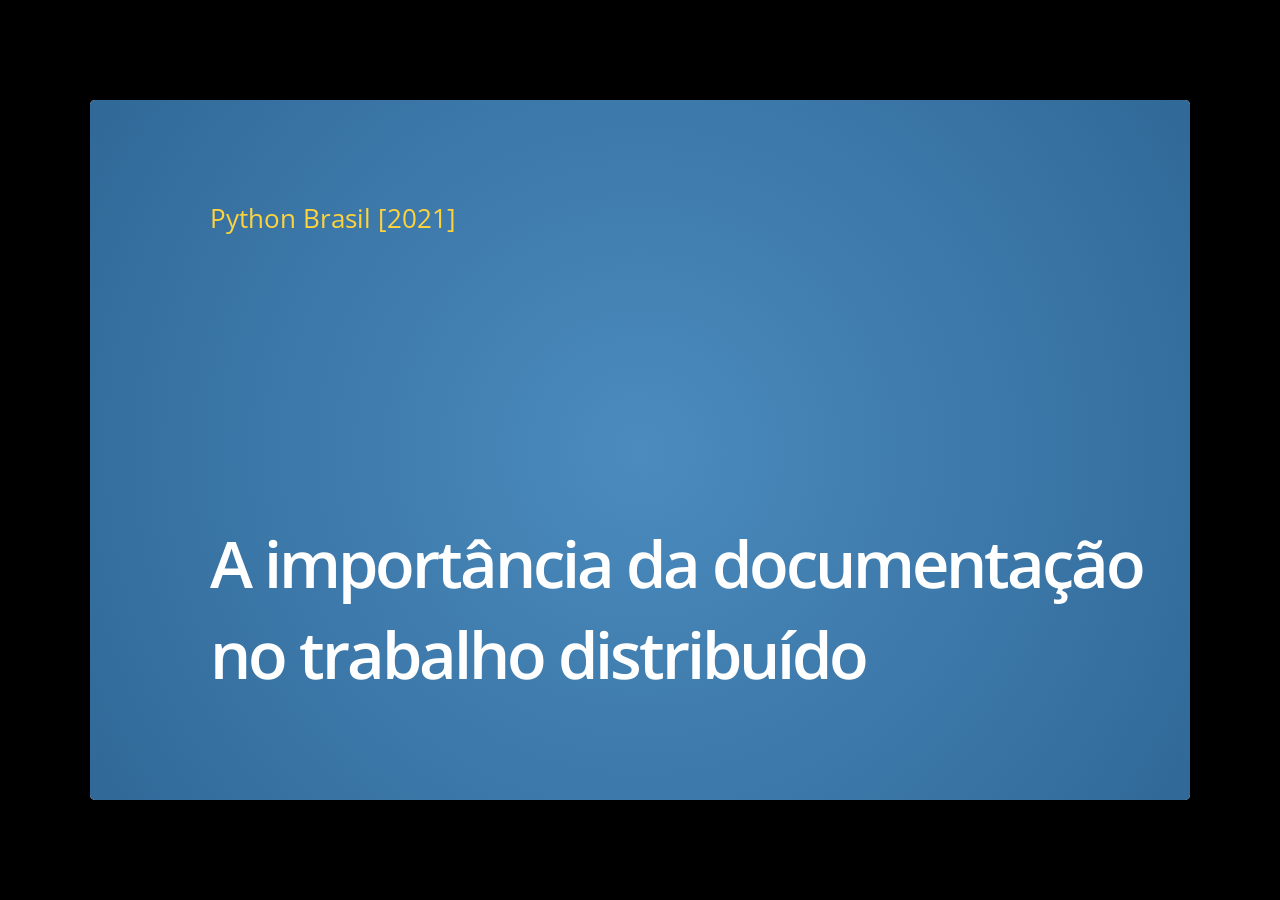
==== about-me/index.html @ 02fb710c "deploy: 7552812248d3f9178c63c4f1e8c535d33ee40330" ====
<!--
Google IO 2012/2013 HTML5 Slide Template

Authors: Eric Bidelman <ebidel@gmail.com>
         Luke Mahé <lukem@google.com>

URL: https://code.google.com/p/io-2012-slides
--><!DOCTYPE html>


<html>
<head>
  <title>A importância da documentação no trabalho distribuído &mdash; A importancia da documentacao no trabalho distribuido 2021.10.04 documentation</title>
  <meta charset="utf-8">
  
  <meta http-equiv="X-UA-Compatible" content="chrome=1">
  <!--<meta name="viewport" content="width=device-width, initial-scale=1.0, minimum-scale=1.0">-->
  <!--<meta name="viewport" content="width=device-width, initial-scale=1.0">-->
  <!--This one seems to work all the time, but really small on ipad-->
  <!--<meta name="viewport" content="initial-scale=0.4">-->
  <meta name="apple-mobile-web-app-capable" content="yes">

  <meta name="hieroglyph-title" data-config-title>
  <meta name="hieroglyph-subtitle" data-config-subtitle>
  <meta name="hieroglyph-presenter" data-config-presenter>

  
  <link rel="stylesheet" media="all"
        href="_static/theme/css/default.css">
  <link rel="stylesheet" media="all"
        href="_static/theme/css/hieroglyph.css">
  <link rel="stylesheet" media="only screen and (max-device-width: 480px)"
        href="_static/theme/css/phone.css">

  <link rel="stylesheet" href="_static/pygments.css" type="text/css" />
  
  <link rel="stylesheet" href="_static/vbmendes.css"
        type="text/css" />
  
  <base target="_blank"> <!-- This amazingness opens all links in a new tab. -->
  
    <script type="text/javascript">
      var DOCUMENTATION_OPTIONS = {
        URL_ROOT:    './',
        VERSION:     '2021.10.04',
        COLLAPSE_INDEX: false,
        FILE_SUFFIX: '.html',
        HAS_SOURCE:  true
      };
    </script>

    <script data-main="_static/js/slides"
            src="_static/js/require-1.0.8.min.js"></script>
    <script type="text/javascript" src="_static/jquery.js"></script>
    <script type="text/javascript" src="_static/underscore.js"></script>
    <script type="text/javascript" src="_static/doctools.js"></script>
    <script type="text/javascript" src="_static/language_data.js"></script>
    
    <link rel="index" title="Index" href="genindex.html" />
    <link rel="search" title="Search" href="search.html" />
    <link rel="top" title="A importancia da documentacao no trabalho distribuido 2021.10.04 documentation" href="#" /> 
</head>
<body style="opacity: 0">

<slides class="layout-widescreen">

  

  
    <slide class="title-slide segue nobackground level-1" id="a-importancia-da-documentacao-no-trabalho-distribuido">
    <hgroup>
      <h1>A importância da documentação no trabalho distribuído</h1>
    </hgroup>
    <article class="">
      <p>Python Brasil [2021]</p>




    </article>
  </slide>  <slide class="level-2" id="agenda">
    <hgroup>
      <h2>Agenda</h2>
    </hgroup>
    <article class="">
      <ul class="simple">
<li>Quem sou eu 5min</li>
<li>Processo de proposta de solução 5min</li>
<li>Análise prévia 5min</li>
<li>Documentação 5min</li>
<li>Importância em equipes distribuídas 5min</li>
<li>Exemplos 5min</li>
<li>Sphinx 5min</li>
<li>Tradeo-offs 5min</li>
<li>Perguntas 5min</li>
</ul>




    </article>
  </slide>  <slide class="text-and-picture level-2" id="quem-sou-eu">
    <hgroup>
      <h2>Quem sou eu?</h2>
    </hgroup>
    <article class="">
      <ul>
<li><p class="first"><span class="emphasize">Vinicius Mendes</span></p>
<blockquote>
<div><ul>
<li><p class="first"><span class="emphasize">13 anos</span> na área de TI</p>
</li>
<li><p class="first">Back-end Python Developer &#64; <span class="emphasize">Loadsmart</span> desde abr/21</p>
</li>
<li><p class="first">Antes:</p>
<blockquote>
<div><ul class="simple">
<li>Solucione Sistemas</li>
<li>Globo.com</li>
<li>Dataprev</li>
<li>Professor Substituto na UFRN</li>
</ul>
</div></blockquote>
</li>
</ul>
</div></blockquote>
</li>
</ul>
<a class="reference internal image-reference" href="_images/profile-picture.jpg"><img alt="Minha foto com minha estação de trabalho ao fundo" src="_images/profile-picture.jpg" style="width: 400px;" /></a>




    </article>
  </slide>  <slide class="level-2" id="eu-na-comunidade-python">
    <hgroup>
      <h2>Eu na comunidade Python</h2>
    </hgroup>
    <article class="">
      <ul class="simple">
<li>Na lista <code class="code docutils literal notranslate"><span class="pre">django-brasil</span></code> desde 2008 e administrador desde 2011</li>
<li>Python Brasil [5] em Caxias do Sul (2009)</li>
<li>Python Brasil [8] no Rio de Janeiro (2012)</li>
<li>Python Brasil [10] em Porto de Galinhas (2014)</li>
<li>Python Brasil 2018 em Natal</li>
<li>Python Brasil 2021 em 🏠</li>
</ul>




    </article>
  </slide>  <slide class="level-2" id="id1">
    <hgroup>
      <h2>Eu na comunidade Python</h2>
    </hgroup>
    <article class="">
      <a class="reference internal image-reference" href="_images/pythonbrasil-5.jpg"><img alt="Foto oficial da Python Brasil [5] em Caxias do Sul (2009)" class="align-center" src="_images/pythonbrasil-5.jpg" style="width: 800px;" /></a>




    </article>
  </slide>  <slide class="level-2" id="id2">
    <hgroup>
      <h2>Eu na comunidade Python</h2>
    </hgroup>
    <article class="">
      <a class="reference internal image-reference" href="_images/pythonbrasil-8.jpg"><img alt="Foto oficial da Python Brasil [8] no Rio de Janeiro (2012)" class="align-center" src="_images/pythonbrasil-8.jpg" style="width: 650px;" /></a>




    </article>
  </slide>  <slide class="agile-manifesto level-2" id="manifesto-agil">
    <hgroup>
      <h2>Manifesto ágil</h2>
    </hgroup>
    <article class="">
      <p>Estamos descobrindo maneiras melhores de desenvolver
software, fazendo-o nós mesmos e ajudando outros a
fazerem o mesmo. Através deste trabalho, passamos a valorizar:</p>
<ul class="simple">
<li><span class="emphasize">Indivíduos e interações</span> mais que processos e ferramentas</li>
<li><span class="emphasize">Software em funcionamento</span> mais que documentação abrangente</li>
<li><span class="emphasize">Colaboração com o cliente</span> mais que negociação de contratos</li>
<li><span class="emphasize">Responder a mudanças</span> mais que seguir um plano</li>
</ul>
<p>Ou seja, mesmo havendo valor nos itens à direita,
valorizamos mais os itens à esquerda.</p>




    </article>
  </slide>  <slide class="agile-manifesto level-2" id="id3">
    <hgroup>
      <h2>Manifesto ágil</h2>
    </hgroup>
    <article class="">
      <p class="lighten">Estamos descobrindo maneiras melhores de desenvolver
software, fazendo-o nós mesmos e ajudando outros a
fazerem o mesmo. Através deste trabalho, passamos a valorizar:</p>
<ul class="simple">
<li><span class="lighten">Indivíduos e interações mais que processos e ferramentas</span></li>
<li><span class="emphasize">Software em funcionamento mais que documentação abrangente</span></li>
<li><span class="lighten">Colaboração com o cliente mais que negociação de contratos</span></li>
<li><span class="lighten">Responder a mudanças mais que seguir um plano</span></li>
</ul>
<p class="lighten">Ou seja, mesmo havendo valor nos itens à direita, valorizamos mais os itens à esquerda.</p>




    </article>
  </slide>


  

  <slide class="backdrop"></slide>

</slides>

<!--[if IE]>
  <script src="http://ajax.googleapis.com/ajax/libs/chrome-frame/1/CFInstall.min.js"></script>
  <script>CFInstall.check({mode: 'overlay'});</script>
<![endif]-->
</body>
</html>
---- about-me/_static/theme/css/default.css ----
@charset "UTF-8";
/* line 5, ../../../../../../../../../../../Library/Ruby/Gems/2.0.0/gems/compass-core-1.0.3/stylesheets/compass/reset/_utilities.scss */
html, body, div, span, applet, object, iframe,
h1, h2, h3, h4, h5, h6, p, blockquote, pre,
a, abbr, acronym, address, big, cite, code,
del, dfn, em, img, ins, kbd, q, s, samp,
small, strike, strong, sub, sup, tt, var,
b, u, i, center,
dl, dt, dd, ol, ul, li,
fieldset, form, label, legend,
table, caption, tbody, tfoot, thead, tr, th, td,
article, aside, canvas, details, embed,
figure, figcaption, footer, header, hgroup,
menu, nav, output, ruby, section, summary,
time, mark, audio, video {
  margin: 0;
  padding: 0;
  border: 0;
  font: inherit;
  font-size: 100%;
  vertical-align: baseline;
}

/* line 22, ../../../../../../../../../../../Library/Ruby/Gems/2.0.0/gems/compass-core-1.0.3/stylesheets/compass/reset/_utilities.scss */
html {
  line-height: 1;
}

/* line 24, ../../../../../../../../../../../Library/Ruby/Gems/2.0.0/gems/compass-core-1.0.3/stylesheets/compass/reset/_utilities.scss */
ol, ul {
  list-style: none;
}

/* line 26, ../../../../../../../../../../../Library/Ruby/Gems/2.0.0/gems/compass-core-1.0.3/stylesheets/compass/reset/_utilities.scss */
table {
  border-collapse: collapse;
  border-spacing: 0;
}

/* line 28, ../../../../../../../../../../../Library/Ruby/Gems/2.0.0/gems/compass-core-1.0.3/stylesheets/compass/reset/_utilities.scss */
caption, th, td {
  text-align: left;
  font-weight: normal;
  vertical-align: middle;
}

/* line 30, ../../../../../../../../../../../Library/Ruby/Gems/2.0.0/gems/compass-core-1.0.3/stylesheets/compass/reset/_utilities.scss */
q, blockquote {
  quotes: none;
}
/* line 103, ../../../../../../../../../../../Library/Ruby/Gems/2.0.0/gems/compass-core-1.0.3/stylesheets/compass/reset/_utilities.scss */
q:before, q:after, blockquote:before, blockquote:after {
  content: "";
  content: none;
}

/* line 32, ../../../../../../../../../../../Library/Ruby/Gems/2.0.0/gems/compass-core-1.0.3/stylesheets/compass/reset/_utilities.scss */
a img {
  border: none;
}

/* line 116, ../../../../../../../../../../../Library/Ruby/Gems/2.0.0/gems/compass-core-1.0.3/stylesheets/compass/reset/_utilities.scss */
article, aside, details, figcaption, figure, footer, header, hgroup, main, menu, nav, section, summary {
  display: block;
}

/**
 * Base SlideDeck Styles
 */
/* line 52, ../scss/_base.scss */
html {
  height: 100%;
  overflow: hidden;
}

/* line 57, ../scss/_base.scss */
body {
  margin: 0;
  padding: 0;
  opacity: 0;
  height: 100%;
  min-height: 740px;
  width: 100%;
  overflow: hidden;
  color: #fff;
  -webkit-font-smoothing: antialiased;
  -moz-font-smoothing: antialiased;
  -ms-font-smoothing: antialiased;
  -o-font-smoothing: antialiased;
  -moz-transition: opacity 800ms ease-in 100ms;
  -o-transition: opacity 800ms ease-in 100ms;
  -webkit-transition: opacity 800ms ease-in;
  -webkit-transition-delay: 100ms;
  transition: opacity 800ms ease-in 100ms;
}
/* line 73, ../scss/_base.scss */
body.loaded {
  opacity: 1 !important;
}

/* line 78, ../scss/_base.scss */
input, button {
  vertical-align: middle;
}

/* line 82, ../scss/_base.scss */
slides > slide[hidden] {
  display: none !important;
}

/* line 86, ../scss/_base.scss */
slides {
  width: 100%;
  height: 100%;
  position: absolute;
  left: 0;
  top: 0;
  -moz-transform: translate3d(0, 0, 0);
  -ms-transform: translate3d(0, 0, 0);
  -webkit-transform: translate3d(0, 0, 0);
  transform: translate3d(0, 0, 0);
  -moz-perspective: 1000;
  -webkit-perspective: 1000;
  perspective: 1000;
  -moz-transform-style: preserve-3d;
  -webkit-transform-style: preserve-3d;
  transform-style: preserve-3d;
  -moz-transition: opacity 800ms ease-in 100ms;
  -o-transition: opacity 800ms ease-in 100ms;
  -webkit-transition: opacity 800ms ease-in;
  -webkit-transition-delay: 100ms;
  transition: opacity 800ms ease-in 100ms;
}

/* line 98, ../scss/_base.scss */
slides > slide {
  display: block;
  position: absolute;
  overflow: hidden;
  left: 50%;
  top: 50%;
  -moz-box-sizing: border-box;
  -webkit-box-sizing: border-box;
  box-sizing: border-box;
}

/* Slide styles */
/*article.fill iframe {
  position: absolute;
  left: 0;
  top: 0;
  width: 100%;
  height: 100%;

  border: 0;
  margin: 0;

  @include border-radius(10px);

  z-index: -1;
}

slide.fill {
  background-repeat: no-repeat;
  @include background-size(cover);
}

slide.fill img {
  position: absolute;
  left: 0;
  top: 0;
  min-width: 100%;
  min-height: 100%;

  z-index: -1;
}
*/
/**
 * Theme Styles
 */
/* line 22, ../scss/default.scss */
::selection {
  color: white;
  background-color: #ffd14d;
  text-shadow: none;
}

/* line 28, ../scss/default.scss */
::-webkit-scrollbar {
  height: 16px;
  overflow: visible;
  width: 16px;
}

/* line 33, ../scss/default.scss */
::-webkit-scrollbar-thumb {
  background-color: rgba(0, 0, 0, 0.1);
  background-clip: padding-box;
  border: solid transparent;
  min-height: 28px;
  padding: 100px 0 0;
  -moz-box-shadow: inset 1px 1px 0 rgba(0, 0, 0, 0.1), inset 0 -1px 0 rgba(0, 0, 0, 0.07);
  -webkit-box-shadow: inset 1px 1px 0 rgba(0, 0, 0, 0.1), inset 0 -1px 0 rgba(0, 0, 0, 0.07);
  box-shadow: inset 1px 1px 0 rgba(0, 0, 0, 0.1), inset 0 -1px 0 rgba(0, 0, 0, 0.07);
  border-width: 1px 1px 1px 6px;
}

/* line 42, ../scss/default.scss */
::-webkit-scrollbar-thumb:hover {
  background-color: rgba(0, 0, 0, 0.5);
}

/* line 45, ../scss/default.scss */
::-webkit-scrollbar-button {
  height: 0;
  width: 0;
}

/* line 49, ../scss/default.scss */
::-webkit-scrollbar-track {
  background-clip: padding-box;
  border: solid transparent;
  border-width: 0 0 0 4px;
}

/* line 54, ../scss/default.scss */
::-webkit-scrollbar-corner {
  background: transparent;
}

/* line 58, ../scss/default.scss */
body {
  background: black;
}

/* line 62, ../scss/default.scss */
slides > slide {
  display: none;
  font-family: 'Open Sans', Arial, sans-serif;
  font-size: 26px;
  color: #797979;
  width: 900px;
  height: 700px;
  margin-left: -450px;
  margin-top: -350px;
  padding: 40px 60px;
  -moz-border-radius: 5px;
  -webkit-border-radius: 5px;
  border-radius: 5px;
  -moz-transition: all 0.6s ease-in-out;
  -o-transition: all 0.6s ease-in-out;
  -webkit-transition: all 0.6s ease-in-out;
  transition: all 0.6s ease-in-out;
}
/* line 83, ../scss/default.scss */
slides > slide.far-past {
  display: none;
}
/* line 90, ../scss/default.scss */
slides > slide.past {
  display: block;
  opacity: 0;
}
/* line 97, ../scss/default.scss */
slides > slide.current {
  display: block;
  opacity: 1;
}
/* line 103, ../scss/default.scss */
slides > slide.current .auto-fadein {
  opacity: 1;
}
/* line 107, ../scss/default.scss */
slides > slide.current .gdbar {
  -moz-background-size: 100% 100%;
  -o-background-size: 100% 100%;
  -webkit-background-size: 100% 100%;
  background-size: 100% 100%;
}
/* line 112, ../scss/default.scss */
slides > slide.next {
  display: block;
  opacity: 0;
  pointer-events: none;
}
/* line 120, ../scss/default.scss */
slides > slide.far-next {
  display: none;
}
/* line 127, ../scss/default.scss */
slides > slide.dark {
  background: #515151 !important;
}
/* line 135, ../scss/default.scss */
slides > slide:not(.nobackground):before {
  font-size: 12pt;
  content: "";
  position: absolute;
  bottom: 20px;
  left: 60px;
  -moz-background-size: 30px 30px;
  -o-background-size: 30px 30px;
  -webkit-background-size: 30px 30px;
  background-size: 30px 30px;
  padding-left: 40px;
  height: 30px;
  line-height: 1.9;
}
/* line 147, ../scss/default.scss */
slides > slide:not(.nobackground):after {
  font-size: 12pt;
  content: attr(data-slide-num) "/" attr(data-total-slides);
  position: absolute;
  bottom: 20px;
  right: 60px;
  line-height: 1.9;
}
/* line 158, ../scss/default.scss */
slides > slide.title-slide:after {
  content: '';
  position: absolute;
  bottom: 40px;
  right: 40px;
  width: 100%;
  height: 60px;
}
/* line 170, ../scss/default.scss */
slides > slide.backdrop {
  z-index: -10;
  display: block !important;
  background: url('[data-uri]');
  background: -webkit-gradient(linear, 50% 0%, 50% 100%, color-stop(0%, #ffffff), color-stop(85%, #ffffff), color-stop(100%, #e6e6e6));
  background: -moz-linear-gradient(#ffffff, #ffffff 85%, #e6e6e6);
  background: -webkit-linear-gradient(#ffffff, #ffffff 85%, #e6e6e6);
  background: linear-gradient(#ffffff, #ffffff 85%, #e6e6e6);
  background-color: white;
}
/* line 175, ../scss/default.scss */
slides > slide.backdrop:after, slides > slide.backdrop:before {
  display: none;
}
/* line 180, ../scss/default.scss */
slides > slide > hgroup + article {
  margin-top: 45px;
}
/* line 184, ../scss/default.scss */
slides > slide > hgroup + article.flexbox.vcenter, slides > slide > hgroup + article.flexbox.vleft, slides > slide > hgroup + article.flexbox.vright {
  height: 80%;
}
/* line 189, ../scss/default.scss */
slides > slide > hgroup + article p {
  margin-bottom: 1em;
}
/* line 194, ../scss/default.scss */
slides > slide > article:only-child {
  height: 100%;
}
/* line 197, ../scss/default.scss */
slides > slide > article:only-child > iframe {
  height: 98%;
}

/* line 203, ../scss/default.scss */
slides.layout-faux-widescreen > slide {
  padding: 40px 160px;
}

/* line 212, ../scss/default.scss */
slides.layout-widescreen > slide,
slides.layout-faux-widescreen > slide {
  margin-left: -550px;
  width: 1100px;
}
/* line 217, ../scss/default.scss */
slides.layout-widescreen > slide.far-past,
slides.layout-faux-widescreen > slide.far-past {
  display: block;
  display: none;
  -moz-transform: translate(-2260px);
  -ms-transform: translate(-2260px);
  -webkit-transform: translate(-2260px);
  transform: translate(-2260px);
  -moz-transform: translate3d(-2260px, 0, 0);
  -ms-transform: translate3d(-2260px, 0, 0);
  -webkit-transform: translate3d(-2260px, 0, 0);
  transform: translate3d(-2260px, 0, 0);
}
/* line 224, ../scss/default.scss */
slides.layout-widescreen > slide.past,
slides.layout-faux-widescreen > slide.past {
  display: block;
  opacity: 0;
}
/* line 231, ../scss/default.scss */
slides.layout-widescreen > slide.current,
slides.layout-faux-widescreen > slide.current {
  display: block;
  opacity: 1;
}
/* line 238, ../scss/default.scss */
slides.layout-widescreen > slide.next,
slides.layout-faux-widescreen > slide.next {
  display: block;
  opacity: 0;
  pointer-events: none;
}
/* line 246, ../scss/default.scss */
slides.layout-widescreen > slide.far-next,
slides.layout-faux-widescreen > slide.far-next {
  display: block;
  display: none;
  -moz-transform: translate(2260px);
  -ms-transform: translate(2260px);
  -webkit-transform: translate(2260px);
  transform: translate(2260px);
  -moz-transform: translate3d(2260px, 0, 0);
  -ms-transform: translate3d(2260px, 0, 0);
  -webkit-transform: translate3d(2260px, 0, 0);
  transform: translate3d(2260px, 0, 0);
}
/* line 253, ../scss/default.scss */
slides.layout-widescreen #prev-slide-area,
slides.layout-faux-widescreen #prev-slide-area {
  margin-left: -650px;
}
/* line 257, ../scss/default.scss */
slides.layout-widescreen #next-slide-area,
slides.layout-faux-widescreen #next-slide-area {
  margin-left: 550px;
}

/* line 262, ../scss/default.scss */
b {
  font-weight: 600;
}

/* line 266, ../scss/default.scss */
a {
  color: #2a7cdf;
  text-decoration: none;
  border-bottom: 1px solid rgba(42, 124, 223, 0.5);
}
/* line 271, ../scss/default.scss */
a:hover {
  color: black !important;
}

/* line 276, ../scss/default.scss */
h1, h2, h3 {
  font-weight: 600;
}

/* line 280, ../scss/default.scss */
h2 {
  font-size: 45px;
  line-height: 45px;
  letter-spacing: -2px;
  color: #515151;
}

/* line 287, ../scss/default.scss */
h3 {
  font-size: 30px;
  letter-spacing: -1px;
  line-height: 2;
  font-weight: inherit;
  color: #797979;
}

/* line 295, ../scss/default.scss */
ul {
  margin-left: 1.2em;
  margin-bottom: 1em;
  position: relative;
}
/* line 300, ../scss/default.scss */
ul li {
  margin-bottom: 0.5em;
}
/* line 303, ../scss/default.scss */
ul li ul {
  margin-left: 2em;
  margin-bottom: 0;
}
/* line 307, ../scss/default.scss */
ul li ul li:before {
  content: '-';
  font-weight: 600;
}
/* line 314, ../scss/default.scss */
ul > li:before {
  content: '\00B7';
  margin-left: -1em;
  position: absolute;
  font-weight: 600;
}
/* line 321, ../scss/default.scss */
ul ul {
  margin-top: .5em;
}

/* line 328, ../scss/default.scss */
.highlight-code slide.current pre > * {
  opacity: 0.25;
  -moz-transition: opacity 0.5s ease-in;
  -o-transition: opacity 0.5s ease-in;
  -webkit-transition: opacity 0.5s ease-in;
  transition: opacity 0.5s ease-in;
}
/* line 332, ../scss/default.scss */
.highlight-code slide.current b {
  opacity: 1;
}

/* line 337, ../scss/default.scss */
pre {
  font-family: 'Source Code Pro', 'Courier New', monospace;
  font-size: 20px;
  line-height: 28px;
  padding: 10px 0 10px 60px;
  letter-spacing: -1px;
  margin-bottom: 20px;
  width: 106%;
  background-color: #e6e6e6;
  left: -60px;
  position: relative;
  -moz-box-sizing: border-box;
  -webkit-box-sizing: border-box;
  box-sizing: border-box;
  /*overflow: hidden;*/
}
/* line 351, ../scss/default.scss */
pre[data-lang]:after {
  content: attr(data-lang);
  background-color: #a9a9a9;
  right: 0;
  top: 0;
  position: absolute;
  font-size: 16pt;
  color: white;
  padding: 2px 25px;
  text-transform: uppercase;
}

/* line 364, ../scss/default.scss */
pre[data-lang="go"] {
  color: #333;
}

/* line 368, ../scss/default.scss */
code {
  font-size: 95%;
  font-family: 'Source Code Pro', 'Courier New', monospace;
  color: black;
}

/* line 374, ../scss/default.scss */
iframe {
  width: 100%;
  height: 530px;
  background: white;
  border: 1px solid #e6e6e6;
  -moz-box-sizing: border-box;
  -webkit-box-sizing: border-box;
  box-sizing: border-box;
}

/* line 382, ../scss/default.scss */
dt {
  font-weight: bold;
}

/* line 386, ../scss/default.scss */
button {
  display: inline-block;
  background: url('[data-uri]');
  background: -webkit-gradient(linear, 50% 0%, 50% 100%, color-stop(40%, #f9f9f9), color-stop(70%, #e3e3e3));
  background: -moz-linear-gradient(#f9f9f9 40%, #e3e3e3 70%);
  background: -webkit-linear-gradient(#f9f9f9 40%, #e3e3e3 70%);
  background: linear-gradient(#f9f9f9 40%, #e3e3e3 70%);
  border: 1px solid #a9a9a9;
  -moz-border-radius: 3px;
  -webkit-border-radius: 3px;
  border-radius: 3px;
  padding: 5px 8px;
  outline: none;
  white-space: nowrap;
  -moz-user-select: -moz-none;
  -ms-user-select: none;
  -webkit-user-select: none;
  user-select: none;
  cursor: pointer;
  text-shadow: 1px 1px #fff;
  font-size: 10pt;
}

/* line 400, ../scss/default.scss */
button:not(:disabled):hover {
  border-color: #515151;
}

/* line 404, ../scss/default.scss */
button:not(:disabled):active {
  background: url('[data-uri]');
  background: -webkit-gradient(linear, 50% 0%, 50% 100%, color-stop(40%, #e3e3e3), color-stop(70%, #f9f9f9));
  background: -moz-linear-gradient(#e3e3e3 40%, #f9f9f9 70%);
  background: -webkit-linear-gradient(#e3e3e3 40%, #f9f9f9 70%);
  background: linear-gradient(#e3e3e3 40%, #f9f9f9 70%);
}

/* line 408, ../scss/default.scss */
:disabled {
  color: #a9a9a9;
}

/* line 412, ../scss/default.scss */
.blue {
  color: #4387fd;
}

/* line 415, ../scss/default.scss */
.blue2 {
  color: #3c8ef3;
}

/* line 418, ../scss/default.scss */
.blue3 {
  color: #2a7cdf;
}

/* line 421, ../scss/default.scss */
.yellow {
  color: #ffd14d;
}

/* line 424, ../scss/default.scss */
.yellow2 {
  color: #f9cc46;
}

/* line 427, ../scss/default.scss */
.yellow3 {
  color: #f6c000;
}

/* line 430, ../scss/default.scss */
.green {
  color: #0da861;
}

/* line 433, ../scss/default.scss */
.green2 {
  color: #00a86d;
}

/* line 436, ../scss/default.scss */
.green3 {
  color: #009f5d;
}

/* line 439, ../scss/default.scss */
.red {
  color: #f44a3f;
}

/* line 442, ../scss/default.scss */
.red2 {
  color: #e0543e;
}

/* line 445, ../scss/default.scss */
.red3 {
  color: #d94d3a;
}

/* line 448, ../scss/default.scss */
.gray {
  color: #e6e6e6;
}

/* line 451, ../scss/default.scss */
.gray2 {
  color: #a9a9a9;
}

/* line 454, ../scss/default.scss */
.gray3 {
  color: #797979;
}

/* line 457, ../scss/default.scss */
.gray4 {
  color: #515151;
}

/* line 461, ../scss/default.scss */
.white {
  color: white !important;
}

/* line 464, ../scss/default.scss */
.black {
  color: black !important;
}

/* line 468, ../scss/default.scss */
.columns-2 {
  -moz-column-count: 2;
  -webkit-column-count: 2;
  column-count: 2;
}

/* line 472, ../scss/default.scss */
table {
  width: 100%;
  border-collapse: -moz-initial;
  border-collapse: initial;
  border-spacing: 2px;
  border-bottom: 1px solid #797979;
}
/* line 479, ../scss/default.scss */
table tr > td:first-child, table th {
  font-weight: 600;
  color: #515151;
}
/* line 484, ../scss/default.scss */
table tr:nth-child(odd) {
  background-color: #e6e6e6;
}
/* line 488, ../scss/default.scss */
table th {
  color: white;
  font-size: 18px;
  background: url('[data-uri]') no-repeat;
  background: -webkit-gradient(linear, 50% 0%, 50% 100%, color-stop(40%, #4387fd), color-stop(80%, #2a7cdf)) no-repeat;
  background: -moz-linear-gradient(top, #4387fd 40%, #2a7cdf 80%) no-repeat;
  background: -webkit-linear-gradient(top, #4387fd 40%, #2a7cdf 80%) no-repeat;
  background: linear-gradient(to bottom, #4387fd 40%, #2a7cdf 80%) no-repeat;
}
/* line 494, ../scss/default.scss */
table td, table th {
  font-size: 18px;
  padding: 1em 0.5em;
}
/* line 499, ../scss/default.scss */
table td.highlight {
  color: #515151;
  background: url('[data-uri]') no-repeat;
  background: -webkit-gradient(linear, 50% 0%, 50% 100%, color-stop(40%, #ffd14d), color-stop(80%, #f6c000)) no-repeat;
  background: -moz-linear-gradient(top, #ffd14d 40%, #f6c000 80%) no-repeat;
  background: -webkit-linear-gradient(top, #ffd14d 40%, #f6c000 80%) no-repeat;
  background: linear-gradient(to bottom, #ffd14d 40%, #f6c000 80%) no-repeat;
}
/* line 504, ../scss/default.scss */
table.rows {
  border-bottom: none;
  border-right: 1px solid #797979;
}

/* line 510, ../scss/default.scss */
q {
  font-size: 45px;
  line-height: 72px;
}
/* line 514, ../scss/default.scss */
q:before {
  content: '“';
  position: absolute;
  margin-left: -0.5em;
}
/* line 519, ../scss/default.scss */
q:after {
  content: '”';
  position: absolute;
  margin-left: 0.1em;
}

/* line 526, ../scss/default.scss */
slide.fill {
  background-repeat: no-repeat;
  -moz-border-radius: 5px;
  -webkit-border-radius: 5px;
  border-radius: 5px;
  -moz-background-size: cover;
  -o-background-size: cover;
  -webkit-background-size: cover;
  background-size: cover;
}

/* Size variants */
/* line 535, ../scss/default.scss */
article.smaller p, article.smaller ul {
  font-size: 20px;
  line-height: 24px;
  letter-spacing: 0;
}
/* line 541, ../scss/default.scss */
article.smaller table td, article.smaller table th {
  font-size: 14px;
}
/* line 545, ../scss/default.scss */
article.smaller pre {
  font-size: 15px;
  line-height: 20px;
  letter-spacing: 0;
}
/* line 550, ../scss/default.scss */
article.smaller q {
  font-size: 40px;
  line-height: 48px;
}
/* line 554, ../scss/default.scss */
article.smaller q:before, article.smaller q:after {
  font-size: 60px;
}

/* Builds */
/* line 563, ../scss/default.scss */
.build > * {
  -moz-transition: opacity 0.5s ease-in-out 0.2s;
  -o-transition: opacity 0.5s ease-in-out 0.2s;
  -webkit-transition: opacity 0.5s ease-in-out;
  -webkit-transition-delay: 0.2s;
  transition: opacity 0.5s ease-in-out 0.2s;
}
/* line 567, ../scss/default.scss */
.build .to-build {
  opacity: 0;
}
/* line 571, ../scss/default.scss */
.build .build-fade {
  opacity: 0.3;
}
/* line 574, ../scss/default.scss */
.build .build-fade:hover {
  opacity: 1.0;
}

/* line 581, ../scss/default.scss */
.popup .next .build .to-build {
  opacity: 1;
}
/* line 585, ../scss/default.scss */
.popup .next .build .build-fade {
  opacity: 1;
}

/* Pretty print */
/* line 592, ../scss/default.scss */
.prettyprint .str,
.prettyprint .atv {
  /* a markup attribute value */
  color: #009f5d;
}

/* line 596, ../scss/default.scss */
.prettyprint .kwd,
.prettyprint .tag {
  /* a markup tag name */
  color: #0066cc;
}

/* line 600, ../scss/default.scss */
.prettyprint .com {
  /* a comment */
  color: #797979;
  font-style: italic;
}

/* line 604, ../scss/default.scss */
.prettyprint .lit {
  /* a literal value */
  color: #7f0000;
}

/* line 607, ../scss/default.scss */
.prettyprint .pun,
.prettyprint .opn,
.prettyprint .clo {
  color: #515151;
}

/* line 612, ../scss/default.scss */
.prettyprint .typ,
.prettyprint .atn,
.prettyprint .dec,
.prettyprint .var {
  /* a declaration; a variable name */
  color: #d94d3a;
}

/* line 618, ../scss/default.scss */
.prettyprint .pln {
  color: #515151;
}

/* line 622, ../scss/default.scss */
.note {
  position: absolute;
  z-index: 100;
  width: 100%;
  height: 100%;
  top: 0;
  left: 0;
  padding: 1em;
  background: rgba(0, 0, 0, 0.3);
  opacity: 0;
  pointer-events: none;
  display: -webkit-box !important;
  display: -moz-box !important;
  display: -ms-box !important;
  display: -o-box !important;
  display: box !important;
  -webkit-box-orient: vertical;
  -moz-box-orient: vertical;
  -ms-box-orient: vertical;
  box-orient: vertical;
  -webkit-box-align: center;
  -moz-box-align: center;
  -ms-box-align: center;
  box-align: center;
  -webkit-box-pack: center;
  -moz-box-pack: center;
  -ms-box-pack: center;
  box-pack: center;
  -moz-border-radius: 5px;
  -webkit-border-radius: 5px;
  border-radius: 5px;
  -moz-box-sizing: border-box;
  -webkit-box-sizing: border-box;
  box-sizing: border-box;
  -moz-transform: translateY(350px);
  -ms-transform: translateY(350px);
  -webkit-transform: translateY(350px);
  transform: translateY(350px);
  -moz-transition: all 0.4s ease-in-out;
  -o-transition: all 0.4s ease-in-out;
  -webkit-transition: all 0.4s ease-in-out;
  transition: all 0.4s ease-in-out;
}
/* line 640, ../scss/default.scss */
.note > section {
  background: #fff;
  -moz-border-radius: 5px;
  -webkit-border-radius: 5px;
  border-radius: 5px;
  -moz-box-shadow: 0 0 10px #797979;
  -webkit-box-shadow: 0 0 10px #797979;
  box-shadow: 0 0 10px #797979;
  width: 60%;
  padding: 2em;
}

/* line 657, ../scss/default.scss */
.with-notes.popup slides.layout-widescreen slide.next,
.with-notes.popup slides.layout-faux-widescreen slide.next {
  -moz-transform: translate3d(690px, 80px, 0) scale(0.35);
  -ms-transform: translate3d(690px, 80px, 0) scale(0.35);
  -webkit-transform: translate3d(690px, 80px, 0) scale(0.35);
  transform: translate3d(690px, 80px, 0) scale(0.35);
}
/* line 660, ../scss/default.scss */
.with-notes.popup slides.layout-widescreen slide .note,
.with-notes.popup slides.layout-faux-widescreen slide .note {
  -moz-transform: translate3d(300px, 800px, 0) scale(1.5);
  -ms-transform: translate3d(300px, 800px, 0) scale(1.5);
  -webkit-transform: translate3d(300px, 800px, 0) scale(1.5);
  transform: translate3d(300px, 800px, 0) scale(1.5);
}
/* line 666, ../scss/default.scss */
.with-notes.popup slide {
  overflow: visible;
  background: white;
  -moz-transition: none;
  -o-transition: none;
  -webkit-transition: none;
  transition: none;
  pointer-events: none;
  -moz-transform-origin: 0 0;
  -ms-transform-origin: 0 0;
  -webkit-transform-origin: 0 0;
  transform-origin: 0 0;
}
/* line 673, ../scss/default.scss */
.with-notes.popup slide:not(.backdrop) {
  -moz-transform: scale(0.6) translate3d(0.5em, 0.5em, 0);
  -ms-transform: scale(0.6) translate3d(0.5em, 0.5em, 0);
  -webkit-transform: scale(0.6) translate3d(0.5em, 0.5em, 0);
  transform: scale(0.6) translate3d(0.5em, 0.5em, 0);
  -moz-box-shadow: 0 0 10px #797979;
  -webkit-box-shadow: 0 0 10px #797979;
  box-shadow: 0 0 10px #797979;
}
/* line 678, ../scss/default.scss */
.with-notes.popup slide.backdrop {
  background-image: url('[data-uri]');
  background-size: 100%;
  background-image: -moz-radial-gradient(50% 50%, #b1dfff 0%, #4387fd 600px);
  background-image: -webkit-radial-gradient(50% 50%, #b1dfff 0%, #4387fd 600px);
  background-image: radial-gradient(50% 50%, #b1dfff 0%, #4387fd 600px);
}
/* line 684, ../scss/default.scss */
.with-notes.popup slide.next {
  -moz-transform: translate3d(570px, 80px, 0) scale(0.35);
  -ms-transform: translate3d(570px, 80px, 0) scale(0.35);
  -webkit-transform: translate3d(570px, 80px, 0) scale(0.35);
  transform: translate3d(570px, 80px, 0) scale(0.35);
  opacity: 1 !important;
}
/* line 688, ../scss/default.scss */
.with-notes.popup slide.next .note {
  display: none !important;
}
/* line 694, ../scss/default.scss */
.with-notes.popup .note {
  width: 109%;
  height: 260px;
  background: #e6e6e6;
  padding: 0;
  -moz-box-shadow: 0 0 10px #797979;
  -webkit-box-shadow: 0 0 10px #797979;
  box-shadow: 0 0 10px #797979;
  -moz-transform: translate3d(250px, 800px, 0) scale(1.5);
  -ms-transform: translate3d(250px, 800px, 0) scale(1.5);
  -webkit-transform: translate3d(250px, 800px, 0) scale(1.5);
  transform: translate3d(250px, 800px, 0) scale(1.5);
  -moz-transition: opacity 400ms ease-in-out;
  -o-transition: opacity 400ms ease-in-out;
  -webkit-transition: opacity 400ms ease-in-out;
  transition: opacity 400ms ease-in-out;
}
/* line 705, ../scss/default.scss */
.with-notes.popup .note > section {
  background: #fff;
  -moz-border-radius: 5px;
  -webkit-border-radius: 5px;
  border-radius: 5px;
  height: 100%;
  width: 100%;
  -moz-box-sizing: border-box;
  -webkit-box-sizing: border-box;
  box-sizing: border-box;
  -moz-box-shadow: none;
  -webkit-box-shadow: none;
  box-shadow: none;
  overflow: auto;
  padding: 1em;
}
/* line 718, ../scss/default.scss */
.with-notes .note {
  opacity: 1;
  -moz-transform: translateY(0);
  -ms-transform: translateY(0);
  -webkit-transform: translateY(0);
  transform: translateY(0);
  pointer-events: auto;
}

/* line 725, ../scss/default.scss */
.source {
  font-size: 14px;
  color: #a9a9a9;
  position: absolute;
  bottom: 70px;
  left: 60px;
}

/* line 733, ../scss/default.scss */
.centered {
  text-align: center;
}

/* line 737, ../scss/default.scss */
.reflect {
  -webkit-box-reflect: below 3px -webkit-linear-gradient(rgba(255, 255, 255, 0) 85%, white 150%);
  -moz-box-reflect: below 3px -moz-linear-gradient(rgba(255, 255, 255, 0) 85%, white 150%);
  -o-box-reflect: below 3px -o-linear-gradient(rgba(255, 255, 255, 0) 85%, white 150%);
  -ms-box-reflect: below 3px -ms-linear-gradient(rgba(255, 255, 255, 0) 85%, white 150%);
  box-reflect: below 3px linear-gradient(rgba(255, 255, 255, 0) 85%, #ffffff 150%);
}

/* line 745, ../scss/default.scss */
.flexbox {
  display: -webkit-box !important;
  display: -moz-box !important;
  display: -ms-box !important;
  display: -o-box !important;
  display: box !important;
}

/* line 749, ../scss/default.scss */
.flexbox.vcenter {
  -webkit-box-orient: vertical;
  -moz-box-orient: vertical;
  -ms-box-orient: vertical;
  box-orient: vertical;
  -webkit-box-align: center;
  -moz-box-align: center;
  -ms-box-align: center;
  box-align: center;
  -webkit-box-pack: center;
  -moz-box-pack: center;
  -ms-box-pack: center;
  box-pack: center;
  height: 100%;
  width: 100%;
}

/* line 755, ../scss/default.scss */
.flexbox.vleft {
  -webkit-box-orient: vertical;
  -moz-box-orient: vertical;
  -ms-box-orient: vertical;
  box-orient: vertical;
  -webkit-box-align: left;
  -moz-box-align: left;
  -ms-box-align: left;
  box-align: left;
  -webkit-box-pack: center;
  -moz-box-pack: center;
  -ms-box-pack: center;
  box-pack: center;
  height: 100%;
  width: 100%;
}

/* line 761, ../scss/default.scss */
.flexbox.vright {
  -webkit-box-orient: vertical;
  -moz-box-orient: vertical;
  -ms-box-orient: vertical;
  box-orient: vertical;
  -webkit-box-align: end;
  -moz-box-align: end;
  -ms-box-align: end;
  box-align: end;
  -webkit-box-pack: center;
  -moz-box-pack: center;
  -ms-box-pack: center;
  box-pack: center;
  height: 100%;
  width: 100%;
}

/* line 767, ../scss/default.scss */
.auto-fadein {
  -moz-transition: opacity 0.6s ease-in 1s;
  -o-transition: opacity 0.6s ease-in 1s;
  -webkit-transition: opacity 0.6s ease-in;
  -webkit-transition-delay: 1s;
  transition: opacity 0.6s ease-in 1s;
  opacity: 0;
}

/* Clickable/tappable areas */
/* line 773, ../scss/default.scss */
.slide-area {
  z-index: 1000;
  position: absolute;
  left: 0;
  top: 0;
  width: 100px;
  height: 700px;
  left: 50%;
  top: 50%;
  cursor: pointer;
  margin-top: -350px;
}

/* line 790, ../scss/default.scss */
#prev-slide-area {
  margin-left: -550px;
}

/* line 795, ../scss/default.scss */
#next-slide-area {
  margin-left: 450px;
}

/* ===== SLIDE CONTENT ===== */
/* line 803, ../scss/default.scss */
.logoslide img {
  width: 383px;
  height: 92px;
}

/* line 809, ../scss/default.scss */
.segue {
  padding: 60px 120px;
}
/* line 812, ../scss/default.scss */
.segue h2 {
  color: #e6e6e6;
  font-size: 60px;
}
/* line 816, ../scss/default.scss */
.segue h3 {
  color: #e6e6e6;
  line-height: 2.8;
}
/* line 820, ../scss/default.scss */
.segue hgroup {
  position: absolute;
  bottom: 225px;
}

/* line 826, ../scss/default.scss */
.thank-you-slide {
  background: #4387fd !important;
  color: white;
}
/* line 830, ../scss/default.scss */
.thank-you-slide h2 {
  font-size: 60px;
  color: inherit;
}
/* line 835, ../scss/default.scss */
.thank-you-slide article > p {
  margin-top: 2em;
  font-size: 20pt;
}
/* line 840, ../scss/default.scss */
.thank-you-slide > p {
  position: absolute;
  bottom: 80px;
  font-size: 24pt;
  line-height: 1.3;
}

/* line 848, ../scss/default.scss */
aside.gdbar {
  height: 97px;
  width: 215px;
  position: absolute;
  left: -1px;
  top: 125px;
  -moz-border-radius: 0 10px 10px 0;
  -webkit-border-radius: 0;
  border-radius: 0 10px 10px 0;
  background: url('[data-uri]') no-repeat;
  background: -webkit-gradient(linear, 0% 50%, 100% 50%, color-stop(0%, #e6e6e6), color-stop(100%, #e6e6e6)) no-repeat;
  background: -moz-linear-gradient(left, #e6e6e6, #e6e6e6) no-repeat;
  background: -webkit-linear-gradient(left, #e6e6e6, #e6e6e6) no-repeat;
  background: linear-gradient(to right, #e6e6e6, #e6e6e6) no-repeat;
  -moz-background-size: 0% 100%;
  -o-background-size: 0% 100%;
  -webkit-background-size: 0% 100%;
  background-size: 0% 100%;
  -moz-transition: all 0.5s ease-out 0.5s;
  -o-transition: all 0.5s ease-out 0.5s;
  -webkit-transition: all 0.5s ease-out;
  -webkit-transition-delay: 0.5s;
  transition: all 0.5s ease-out 0.5s;
  /* Better to transition only on background-size, but not sure how to do that with the mixin. */
}
/* line 859, ../scss/default.scss */
aside.gdbar.right {
  right: 0;
  left: -moz-initial;
  left: initial;
  top: 254px;
  /* 96 is height of gray icon bar */
  -moz-transform: rotateZ(180deg);
  -ms-transform: rotateZ(180deg);
  -webkit-transform: rotateZ(180deg);
  transform: rotateZ(180deg);
}
/* line 866, ../scss/default.scss */
aside.gdbar.right img {
  -moz-transform: rotateZ(180deg);
  -ms-transform: rotateZ(180deg);
  -webkit-transform: rotateZ(180deg);
  transform: rotateZ(180deg);
}
/* line 871, ../scss/default.scss */
aside.gdbar.bottom {
  top: -moz-initial;
  top: initial;
  bottom: 60px;
}
/* line 877, ../scss/default.scss */
aside.gdbar img {
  width: 85px;
  height: 85px;
  position: absolute;
  right: 0;
  margin: 8px 15px;
}

/* line 888, ../scss/default.scss */
.title-slide hgroup {
  bottom: 100px;
}
/* line 891, ../scss/default.scss */
.title-slide hgroup h1 {
  font-size: 65px;
  line-height: 1.4;
  letter-spacing: -3px;
  color: #515151;
}
/* line 898, ../scss/default.scss */
.title-slide hgroup h2 {
  font-size: 34px;
  color: #a9a9a9;
  font-weight: inherit;
}
/* line 904, ../scss/default.scss */
.title-slide hgroup p {
  font-size: 20px;
  color: #797979;
  line-height: 1.3;
  margin-top: 2em;
}

/* line 913, ../scss/default.scss */
.quote {
  color: #e6e6e6;
}
/* line 916, ../scss/default.scss */
.quote .author {
  font-size: 24px;
  position: absolute;
  bottom: 80px;
  line-height: 1.4;
}

/* line 925, ../scss/default.scss */
[data-config-contact] a {
  color: white;
  border-bottom: none;
}
/* line 929, ../scss/default.scss */
[data-config-contact] span {
  width: 115px;
  display: inline-block;
}

/* line 938, ../scss/default.scss */
.overview.popup .note {
  display: none !important;
}
/* line 944, ../scss/default.scss */
.overview slides slide {
  display: block;
  cursor: pointer;
  opacity: 0.5;
  pointer-events: auto !important;
  background: url('[data-uri]');
  background: -webkit-gradient(linear, 50% 0%, 50% 100%, color-stop(0%, #ffffff), color-stop(85%, #ffffff), color-stop(100%, #e6e6e6));
  background: -moz-linear-gradient(#ffffff, #ffffff 85%, #e6e6e6);
  background: -webkit-linear-gradient(#ffffff, #ffffff 85%, #e6e6e6);
  background: linear-gradient(#ffffff, #ffffff 85%, #e6e6e6);
  background-color: white;
}
/* line 945, ../scss/default.scss */
.overview slides slide.backdrop {
  display: none !important;
}
/* line 956, ../scss/default.scss */
.overview slides slide.far-past, .overview slides slide.past, .overview slides slide.next, .overview slides slide.far-next, .overview slides slide.far-past {
  opacity: 0.5;
  display: block;
}
/* line 965, ../scss/default.scss */
.overview slides slide.current {
  opacity: 1;
}
/* line 971, ../scss/default.scss */
.overview .slide-area {
  display: none;
}

@media print {
  /* line 978, ../scss/default.scss */
  slides slide {
    display: block !important;
    position: relative;
    background: url('[data-uri]');
    background: -webkit-gradient(linear, 50% 0%, 50% 100%, color-stop(0%, #ffffff), color-stop(85%, #ffffff), color-stop(100%, #e6e6e6));
    background: -moz-linear-gradient(#ffffff, #ffffff 85%, #e6e6e6);
    background: -webkit-linear-gradient(#ffffff, #ffffff 85%, #e6e6e6);
    background: linear-gradient(#ffffff, #ffffff 85%, #e6e6e6);
    background-color: white;
    -moz-transform: none !important;
    -ms-transform: none !important;
    -webkit-transform: none !important;
    transform: none !important;
    width: 100%;
    height: 100%;
    page-break-after: always;
    top: auto !important;
    left: auto !important;
    margin-top: 0 !important;
    margin-left: 0 !important;
    opacity: 1 !important;
    color: #555;
  }
  /* line 993, ../scss/default.scss */
  slides slide.far-past, slides slide.past, slides slide.next, slides slide.far-next, slides slide.far-past, slides slide.current {
    opacity: 1 !important;
    display: block !important;
  }
  /* line 1004, ../scss/default.scss */
  slides slide .build > * {
    -moz-transition: none;
    -o-transition: none;
    -webkit-transition: none;
    transition: none;
  }
  /* line 1008, ../scss/default.scss */
  slides slide .build .to-build,
  slides slide .build .build-fade {
    opacity: 1;
  }
  /* line 1014, ../scss/default.scss */
  slides slide .auto-fadein {
    opacity: 1 !important;
  }
  /* line 1018, ../scss/default.scss */
  slides slide.backdrop {
    display: none !important;
  }
  /* line 1022, ../scss/default.scss */
  slides slide table.rows {
    border-right: 0;
  }
  /* line 1027, ../scss/default.scss */
  slides slide[hidden] {
    display: none !important;
  }

  /* line 1032, ../scss/default.scss */
  .slide-area {
    display: none;
  }

  /* line 1036, ../scss/default.scss */
  .reflect {
    -webkit-box-reflect: none;
    -moz-box-reflect: none;
    -o-box-reflect: none;
    -ms-box-reflect: none;
    box-reflect: none;
  }

  /* line 1044, ../scss/default.scss */
  pre, code {
    font-family: monospace !important;
  }
}
---- about-me/_static/theme/css/hieroglyph.css ----
/* line 5, ../scss/hieroglyph.scss */
ol {
  margin-left: 1.2em;
  margin-bottom: 1em;
  position: relative;
  list-style: decimal;
}
/* line 11, ../scss/hieroglyph.scss */
ol li {
  margin-bottom: 0.5em;
}
/* line 14, ../scss/hieroglyph.scss */
ol li ol {
  margin-left: 2em;
  margin-bottom: 0;
  list-style: decimal;
}
/* line 19, ../scss/hieroglyph.scss */
ol li ol li:before {
  font-weight: 600;
}
/* line 25, ../scss/hieroglyph.scss */
ol ol {
  margin-top: .5em;
  list-style: decimal;
}

/* line 32, ../scss/hieroglyph.scss */
slide.title-image {
  padding-right: 0px;
}
/* line 36, ../scss/hieroglyph.scss */
slide.title-image hgroup {
  position: static !important;
  margin-top: 35%;
  padding-left: 30px;
  background: rgba(255, 255, 255, 0.7);
  border-top-left-radius: 5px;
  -webkit-border-top-left-radius: 5px;
  -moz-border-top-left-radius: 5px;
  -o-border-top-left-radius: 5px;
}
/* line 50, ../scss/hieroglyph.scss */
slide.title-image hgroup + article {
  background: rgba(255, 255, 255, 0.7);
  margin-top: 0px;
  padding-left: 30px;
  border-bottom-left-radius: 5px;
  -webkit-border-bottom-left-radius: 5px;
  -moz-border-bottom-left-radius: 5px;
  -o-border-bottom-left-radius: 5px;
}
/* line 62, ../scss/hieroglyph.scss */
slide.title-image h1 {
  color: #222;
  font-size: 3.2em;
  line-height: 1.5em;
  font-weight: 500;
}
/* line 72, ../scss/hieroglyph.scss */
slide.title-image div.figure img {
  position: absolute;
  left: 0;
  top: 0;
  min-width: 100%;
  min-height: 100%;
  border-radius: 5px;
  -o-border-radius: 5px;
  -moz-border-radius: 5px;
  -webkit-border-radius: 5px;
  z-index: -1;
}
/* line 87, ../scss/hieroglyph.scss */
slide.title-image div.figure .caption {
  color: black;
  background: rgba(255, 255, 255, 0.25);
  padding: 0 5px;
  border-bottom-left-radius: 5px;
  border-top-right-radius: 5px;
  position: absolute;
  left: 0;
  bottom: 0;
  margin-bottom: 0;
}
---- about-me/_static/theme/css/phone.css ----
/*Smartphones (portrait and landscape) ----------- */
/*@media only screen
and (min-width : 320px)
and (max-width : 480px) {

}*/
/* Smartphones (portrait) ----------- */
/* Styles */
/* line 17, ../scss/phone.scss */
slides > slide {
  /*  width: $slide-width !important;
    height: $slide-height !important;
    margin-left: -$slide-width / 2 !important;
    margin-top: -$slide-height / 2 !important;
  */
  -webkit-transition: none !important;
  -moz-transition: none !important;
  -o-transition: none !important;
  -webkit-transition: none !important;
  transition: none !important;
}

/* iPhone 4 ----------- */
@media only screen and (-webkit-min-device-pixel-ratio: 1.5), only screen and (min-device-pixel-ratio: 1.5) {
  /* Styles */
}
---- about-me/_static/pygments.css ----
.highlight .hll { background-color: #ffffcc }
.highlight  { background: #ffffff; }
---- about-me/_static/vbmendes.css ----
@import url(slides.css);
 
.title-slide { 
    background: radial-gradient(circle, #4B8BBE 0%, #306998 100%);
}

.title-slide hgroup h1 {
    color: white;
}

.title-slide article p {
    color: #FFD43B;
}

.emphasize {
    color: #306998;
    font-weight: bold;
}

.text-and-picture article {
    display: flex;
}

a.image-reference {
    border-bottom: none;
}

.agile-manifesto {
    background: url('agile-manifesto-background.jpg');
}

.lighten {
    opacity: 0.5;
}
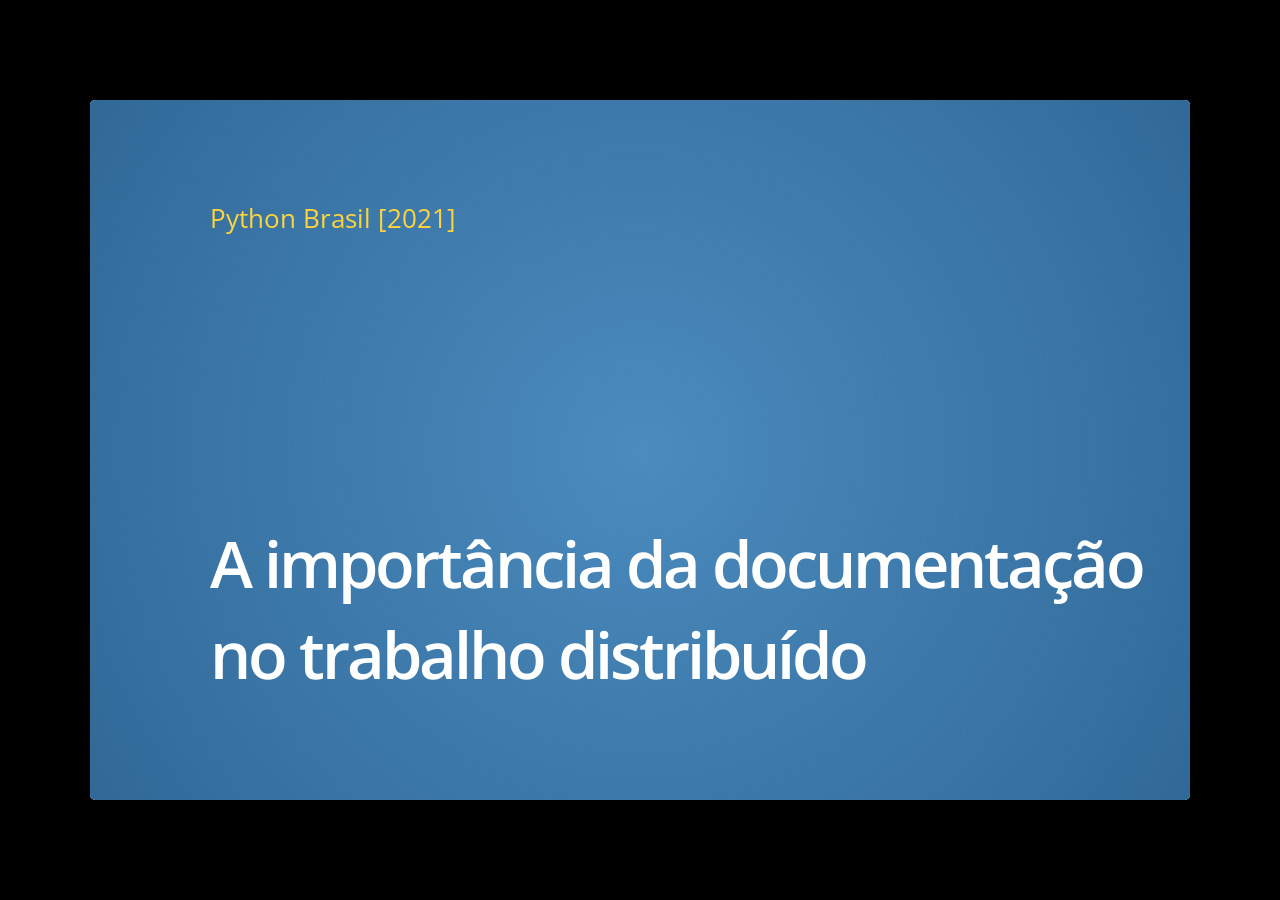
==== commit 02ceacab: "deploy: 38bfc932a1efe6279a02e40023012aa31e7c7657" ====
--- a/about-me/index.html
+++ b/about-me/index.html
@@ -78,22 +78,24 @@
 
 
     </article>
-  </slide>  <slide class="level-2" id="agenda">
+  </slide>  <slide class="text-and-picture level-2" id="agenda">
     <hgroup>
       <h2>Agenda</h2>
     </hgroup>
     <article class="">
       <ul class="simple">
-<li>Quem sou eu 5min</li>
-<li>Processo de proposta de solução 5min</li>
-<li>Análise prévia 5min</li>
-<li>Documentação 5min</li>
-<li>Importância em equipes distribuídas 5min</li>
-<li>Exemplos 5min</li>
-<li>Sphinx 5min</li>
-<li>Tradeo-offs 5min</li>
-<li>Perguntas 5min</li>
-</ul>
+<li>Quem sou eu?</li>
+<li>A documentação e o manifesto ágil</li>
+<li>Análise e planejamento de solução</li>
+<li>Documentando decisões</li>
+<li>Disseminando em em equipes distribuídas</li>
+<li>Escalando times de engenharia via RFCs</li>
+<li>Sphinx</li>
+<li>Documentação em geral</li>
+<li>Perguntas</li>
+</ul>
+<a class="reference internal image-reference" href="_images/treasure-map.png"><img alt="Imagem de um mapa do tesouro" src="_images/treasure-map.png" style="width: 300px;" /></a>
+<p class="citation-reference">Fonte: <a class="reference external" href="https://pixabay.com/illustrations/map-treasure-chest-skull-direction-5655572/">https://pixabay.com/illustrations/map-treasure-chest-skull-direction-5655572/</a></p>
 
 
 
@@ -150,50 +152,31 @@
 
 
     </article>
-  </slide>  <slide class="level-2" id="id1">
+  </slide>  <slide class="centered-image-slide level-2" id="id2">
     <hgroup>
       <h2>Eu na comunidade Python</h2>
     </hgroup>
     <article class="">
       <a class="reference internal image-reference" href="_images/pythonbrasil-5.jpg"><img alt="Foto oficial da Python Brasil [5] em Caxias do Sul (2009)" class="align-center" src="_images/pythonbrasil-5.jpg" style="width: 800px;" /></a>
-
-
-
-
-    </article>
-  </slide>  <slide class="level-2" id="id2">
+<p class="citation-reference">Fonte: <a class="reference external" href="https://manual-do-big-kahuna.readthedocs.io/">https://manual-do-big-kahuna.readthedocs.io/</a></p>
+
+
+
+
+    </article>
+  </slide>  <slide class="centered-image-slide level-2" id="id3">
     <hgroup>
       <h2>Eu na comunidade Python</h2>
     </hgroup>
     <article class="">
       <a class="reference internal image-reference" href="_images/pythonbrasil-8.jpg"><img alt="Foto oficial da Python Brasil [8] no Rio de Janeiro (2012)" class="align-center" src="_images/pythonbrasil-8.jpg" style="width: 650px;" /></a>
+<p class="citation-reference">Fonte: <a class="reference external" href="https://manual-do-big-kahuna.readthedocs.io/">https://manual-do-big-kahuna.readthedocs.io/</a></p>
 
 
 
 
     </article>
   </slide>  <slide class="agile-manifesto level-2" id="manifesto-agil">
-    <hgroup>
-      <h2>Manifesto ágil</h2>
-    </hgroup>
-    <article class="">
-      <p>Estamos descobrindo maneiras melhores de desenvolver
-software, fazendo-o nós mesmos e ajudando outros a
-fazerem o mesmo. Através deste trabalho, passamos a valorizar:</p>
-<ul class="simple">
-<li><span class="emphasize">Indivíduos e interações</span> mais que processos e ferramentas</li>
-<li><span class="emphasize">Software em funcionamento</span> mais que documentação abrangente</li>
-<li><span class="emphasize">Colaboração com o cliente</span> mais que negociação de contratos</li>
-<li><span class="emphasize">Responder a mudanças</span> mais que seguir um plano</li>
-</ul>
-<p>Ou seja, mesmo havendo valor nos itens à direita,
-valorizamos mais os itens à esquerda.</p>
-
-
-
-
-    </article>
-  </slide>  <slide class="agile-manifesto level-2" id="id3">
     <hgroup>
       <h2>Manifesto ágil</h2>
     </hgroup>
@@ -213,6 +196,621 @@
 
 
     </article>
+  </slide>  <slide class="agile-manifesto level-2" id="id4">
+    <hgroup>
+      <h2>Manifesto ágil</h2>
+    </hgroup>
+    <article class="">
+      <p class="lighten">Estamos descobrindo maneiras melhores de desenvolver
+software, fazendo-o nós mesmos e ajudando outros a
+fazerem o mesmo. Através deste trabalho, passamos a valorizar:</p>
+<ul class="simple">
+<li><span class="lighten">Indivíduos e interações mais que processos e ferramentas</span></li>
+<li><span class="lighten">Software em funcionamento mais que documentação abrangente</span></li>
+<li><span class="lighten">Colaboração com o cliente mais que negociação de contratos</span></li>
+<li><span class="lighten">Responder a mudanças mais que seguir um plano</span></li>
+</ul>
+<p class="emphasize">Ou seja, mesmo havendo valor nos itens à direita, valorizamos mais os itens à esquerda.</p>
+
+
+
+
+    </article>
+  </slide>  <slide class="centered-image-slide level-2" id="contexto">
+    <hgroup>
+      <h2>Contexto</h2>
+    </hgroup>
+    <article class="">
+      <blockquote>
+<div><a class="reference internal image-reference" href="_images/waterfall.png"><img alt="Diagrama ilustrando um modelo de desenvolvimento de software em cascata." class="align-center" src="_images/waterfall.png" style="width: 700px;" /></a>
+<p class="citation-reference">Fonte: <a class="reference external" href="https://en.wikipedia.org/wiki/Waterfall_model">https://en.wikipedia.org/wiki/Waterfall_model</a></p>
+</div></blockquote>
+
+
+
+
+    </article>
+  </slide>  <slide class="centered-image-slide level-2" id="id5">
+    <hgroup>
+      <h2>Contexto</h2>
+    </hgroup>
+    <article class="">
+      <a class="reference internal image-reference" href="_images/whales-rup.jpg"><img alt="Diagrama de baleias do RUP" class="align-center" src="_images/whales-rup.jpg" style="width: 700px;" /></a>
+<p class="citation-reference">Fonte: <a class="reference external" href="http://pmbok-rup-ufs.blogspot.com/2014/01/as-baleias-do-rup.html">http://pmbok-rup-ufs.blogspot.com/2014/01/as-baleias-do-rup.html</a></p>
+
+
+
+
+    </article>
+  </slide>  <slide class="no-title centered-diagram-slide level-2" id="id6">
+    <hgroup>
+      <h2>Contexto</h2>
+    </hgroup>
+    <article class="">
+      <img alt="&quot;Analista de negócios&quot; -&gt; &quot;Analista de requisitos&quot;: Demanda de produto &quot;Analista de requisitos&quot; -&gt; &quot;Analista de negócios&quot;: Elicitação de requisitos &quot;Analista de negócios&quot; -&gt; &quot;Analista de requisitos&quot;: Aprovação de requisitos &quot;Analista de requisitos&quot; -&gt; &quot;Arquiteto de software&quot;: Documento de requisitos &quot;Arquiteto de software&quot; -&gt; &quot;Equipe de desenvolvimento&quot;: Documento de arquitetura &quot;Equipe de desenvolvimento&quot; -&gt; &quot;Equipe de desenvolvimento&quot;: Desenvolve o produto &quot;Equipe de desenvolvimento&quot; -&gt; &quot;Analista de testes&quot;: Demanda de teste &quot;Analista de testes&quot; -&gt; &quot;Analista de testes&quot;: Plano de teste &quot;Analista de testes&quot; -&gt; &quot;Analista de testes&quot;: Suíte de teste &quot;Analista de testes&quot; -&gt; &quot;Equipe de desenvolvimento&quot;: Relatório de teste &quot;Equipe de desenvolvimento&quot; -&gt; &quot;Equipe de desenvolvimento&quot;: Correção de bugs &quot;Equipe de desenvolvimento&quot; -&gt; &quot;Analista de requisitos&quot;: Produto para homologação &quot;Analista de requisitos&quot; -&gt; &quot;Analista de negócios&quot;: Roteiro de homologação &quot;Analista de negócios&quot; -&gt; &quot;Analista de requisitos&quot;: Relatório de homologação" class="kroki kroki-plantuml" src="_images/kroki-74c052f26451f018e386528eef113b7ec3a0544a.svg" />
+
+
+
+    </article>
+  </slide>  <slide class="no-title centered-image-slide level-2" id="id7">
+    <hgroup>
+      <h2>Contexto</h2>
+    </hgroup>
+    <article class="">
+      <a class="reference internal image-reference" href="_images/termos_de_servico.jpg"><img alt="Meme sobre o tempo que leva lendo termos de uso" class="align-center" src="_images/termos_de_servico.jpg" style="width: 350px;" /></a>
+<p class="citation-reference">Fonte: <a class="reference external" href="https://tenso.blog.br/declaro-que-li-e-aceito-os-termos/">https://tenso.blog.br/declaro-que-li-e-aceito-os-termos/</a></p>
+
+
+
+
+    </article>
+  </slide>  <slide class="level-2" id="id1">
+    <hgroup>
+      <h2>Manifesto ágil</h2>
+    </hgroup>
+    <article class="">
+      <p class="lighten">Estamos descobrindo maneiras melhores de desenvolver
+software, fazendo-o nós mesmos e ajudando outros a
+fazerem o mesmo. Através deste trabalho, passamos a valorizar:</p>
+<ul class="simple">
+<li><span class="lighten">Indivíduos e interações mais que processos e ferramentas</span></li>
+<li><span class="emphasize">Software em funcionamento mais que documentação abrangente</span></li>
+<li><span class="lighten">Colaboração com o cliente mais que negociação de contratos</span></li>
+<li><span class="lighten">Responder a mudanças mais que seguir um plano</span></li>
+</ul>
+<p class="lighten">Ou seja, mesmo havendo valor nos itens à direita, valorizamos mais os itens à esquerda.</p>
+
+
+
+
+    </article>
+  </slide>  <slide class="no-title centered-image-slide level-2" id="id8">
+    <hgroup>
+      <h2>Manifesto ágil</h2>
+    </hgroup>
+    <article class="">
+      <a class="reference internal image-reference" href="_images/quadro-bpmn.jpg"><img alt="Quadro com processo em BPMN desenhado" class="align-center" src="_images/quadro-bpmn.jpg" style="width: 350px;" /></a>
+
+
+
+
+    </article>
+  </slide>  <slide class="level-2" id="analise-e-planejamento">
+    <hgroup>
+      <h2>Análise e planejamento</h2>
+    </hgroup>
+    <article class="">
+      <ul class="simple">
+<li>Entender o <span class="emphasize">problema</span></li>
+<li>Modelar o <span class="emphasize">domínio</span></li>
+<li>Modelar as <span class="emphasize">operações</span></li>
+<li><dl class="first docutils">
+<dt>Qual o <span class="emphasize">driver</span>?</dt><dd><ul>
+<li>Time to market? Segurança? Performance?</li>
+</ul>
+</dd>
+</dl>
+</li>
+<li>Qual o <span class="emphasize">volume esperado</span>?</li>
+<li><dl class="first docutils">
+<dt>Identificar as possíveis <cite>integrações</cite></dt><dd><ul>
+<li>Vai ser <span class="emphasize">síncrona ou assíncrona</span>? Por quê?</li>
+<li>Vamos testar alguma <span class="emphasize">tecnologia nova</span>? Por quê?</li>
+</ul>
+</dd>
+</dl>
+</li>
+</ul>
+
+
+
+
+    </article>
+  </slide>  <slide class="centered-title-slide level-2" id="onde-voce-guarda-essas-decisoes">
+    <hgroup>
+      <h2>Onde você guarda essas decisões?</h2>
+    </hgroup>
+    <article class="">
+      
+
+
+
+    </article>
+  </slide>  <slide class="no-title centered-image-slide level-2" id="id9">
+    <hgroup>
+      <h2>Onde você guarda essas decisões?</h2>
+    </hgroup>
+    <article class="">
+      <a class="reference internal image-reference" href="_images/tirinha1777.png"><img alt="Tirinha sobre a documentação estar na cabeça das pessoas" class="align-center" src="_images/tirinha1777.png" style="width: 1000px;" /></a>
+<p class="citation-reference">Fonte: <a class="reference external" href="https://vidadeprogramador.com.br/2018/01/08/documentacao-em-ferias/">https://vidadeprogramador.com.br/2018/01/08/documentacao-em-ferias/</a></p>
+
+
+
+
+    </article>
+  </slide>  <slide class="level-2" id="id10">
+    <hgroup>
+      <h2>Onde você guarda essas decisões?</h2>
+    </hgroup>
+    <article class="">
+      <ul class="simple">
+<li><span class="emphasize">Tire das cabeças</span> das pessoas</li>
+<li>Emails? Documentos físicos? Quadro?</li>
+<li><dl class="first docutils">
+<dt>Está acessível a todos?</dt><dd><ul>
+<li>Em um <span class="emphasize">lugar conhecido</span> por todos?</li>
+<li><span class="emphasize">Fácil de encontrar</span>?</li>
+<li>Todos têm <span class="emphasize">direito a acessar</span>?</li>
+<li>Na dúvida, qual a <span class="emphasize">fonte da verdade</span>?</li>
+</ul>
+</dd>
+</dl>
+</li>
+</ul>
+
+
+
+
+    </article>
+  </slide>  <slide class="no-title centered-image-slide level-2" id="id11">
+    <hgroup>
+      <h2>Onde você guarda essas decisões?</h2>
+    </hgroup>
+    <article class="">
+      <a class="reference internal image-reference" href="_images/remote-collocated.png"><img alt="Figura descrevendo 4 categorias de trabalho: single-site, multi-site, sattelite workers e remote-first" class="align-center" src="_images/remote-collocated.png" style="width: 600px;" /></a>
+<p class="citation-reference">Fonte: <a class="reference external" href="https://martinfowler.com/articles/remote-or-co-located.html">https://martinfowler.com/articles/remote-or-co-located.html</a></p>
+
+
+
+
+    </article>
+  </slide>  <slide class="level-2" id="ferramentas">
+    <hgroup>
+      <h2>Ferramentas</h2>
+    </hgroup>
+    <article class="">
+      <ul class="simple">
+<li><dl class="first docutils">
+<dt>Armazenamento, compartilhamento e colaboração em <span class="emphasize">arquivos</span></dt><dd><ul>
+<li>Google Drive, OneDrive, etc</li>
+</ul>
+</dd>
+</dl>
+</li>
+<li><span class="emphasize">Wikis</span></li>
+<li><dl class="first docutils">
+<dt><span class="emphasize">Chat</span> instantâneo</dt><dd><ul>
+<li>Slack, Discord, Whatsapp, etc</li>
+</ul>
+</dd>
+</dl>
+</li>
+<li><span class="emphasize">Emails</span></li>
+<li><dl class="first docutils">
+<dt><span class="emphasize">Vídeoconferência</span></dt><dd><ul>
+<li>Zoom, Meet, Teams, etc</li>
+</ul>
+</dd>
+</dl>
+</li>
+</ul>
+<p>A tendência natural é <span class="emphasize">espalharmos</span> nossa documentação por cada uma dessas ferramentas.</p>
+
+
+
+
+    </article>
+  </slide>  <slide class="centered-title-slide level-2" id="colaboracao-sincrona-ou-assincrona">
+    <hgroup>
+      <h2>Colaboração síncrona ou assíncrona?</h2>
+    </hgroup>
+    <article class="">
+      
+
+
+
+    </article>
+  </slide>  <slide class="no-title centered-image-slide level-2" id="id12">
+    <hgroup>
+      <h2>Colaboração síncrona ou assíncrona?</h2>
+    </hgroup>
+    <article class="">
+      <a class="reference internal image-reference" href="_images/mail-gnu.png"><img alt="E-mail onde Richard Stallman anuncia o GNU" class="align-center" src="_images/mail-gnu.png" style="width: 900px;" /></a>
+<p class="citation-reference">Fonte: <a class="reference external" href="https://groups.google.com/g/net.unix-wizards/c/8twfRPM79u0/m/1xlglzrWrU0J">https://groups.google.com/g/net.unix-wizards/c/8twfRPM79u0/m/1xlglzrWrU0J</a></p>
+
+
+
+
+    </article>
+  </slide>  <slide class="no-title centered-image-slide level-2" id="id13">
+    <hgroup>
+      <h2>Colaboração síncrona ou assíncrona?</h2>
+    </hgroup>
+    <article class="">
+      <a class="reference internal image-reference" href="_images/pep.png"><img alt="Página inicial dos PEPs" class="align-center" src="_images/pep.png" style="width: 900px;" /></a>
+<p class="citation-reference">Fonte: <a class="reference external" href="https://www.python.org/dev/peps/">https://www.python.org/dev/peps/</a></p>
+
+
+
+
+    </article>
+  </slide>  <slide class="no-title centered-image-slide level-2" id="id14">
+    <hgroup>
+      <h2>Colaboração síncrona ou assíncrona?</h2>
+    </hgroup>
+    <article class="">
+      <a class="reference internal image-reference" href="_images/rfc.png"><img alt="Exemplo de RFC 2026 que explica o processo de padronização da internet" class="align-center" src="_images/rfc.png" style="width: 600px;" /></a>
+<p class="citation-reference">Fonte: <a class="reference external" href="https://datatracker.ietf.org/doc/html/rfc2026">https://datatracker.ietf.org/doc/html/rfc2026</a></p>
+
+
+
+
+    </article>
+  </slide>  <slide class="no-title centered-image-slide level-2" id="id15">
+    <hgroup>
+      <h2>Colaboração síncrona ou assíncrona?</h2>
+    </hgroup>
+    <article class="">
+      <a class="reference internal image-reference" href="_images/sugestao-rfc.png"><img alt="Sugestão de modificação em uma RFC." class="align-center" src="_images/sugestao-rfc.png" style="width: 600px;" /></a>
+<p class="citation-reference">Fonte: <a class="reference external" href="https://datatracker.ietf.org/doc/rfc3667/ballot/">https://datatracker.ietf.org/doc/rfc3667/ballot/</a></p>
+
+
+
+
+    </article>
+  </slide>  <slide class="centered-title-slide level-2" id="escalando-times-de-engenharia-via-rfcs-anotando-coisas">
+    <hgroup>
+      <h2>Escalando times de engenharia via RFCs: anotando coisas</h2>
+    </hgroup>
+    <article class="">
+      <p class="citation-reference">– Gergely Orosz: <a class="reference external" href="https://blog.pragmaticengineer.com/scaling-engineering-teams-via-writing-things-down-rfcs/">https://blog.pragmaticengineer.com/scaling-engineering-teams-via-writing-things-down-rfcs/</a></p>
+
+
+
+
+    </article>
+  </slide>  <slide class="level-2" id="roteiro">
+    <hgroup>
+      <h2>Roteiro</h2>
+    </hgroup>
+    <article class="">
+      <ul class="simple">
+<li><span class="emphasize">Planeje</span> antes de construir algo novo</li>
+<li><span class="emphasize">Capture esse plano</span> em um pequeno documento escrito</li>
+<li>Selecione algumas pessoas para <span class="emphasize">comentar e aprovar</span> esse plano</li>
+<li><span class="emphasize">Disponibilize</span> esse plano <span class="emphasize">para todos</span> os envolvidos</li>
+<li><span class="emphasize">Dissemine a cultura</span> na organização</li>
+</ul>
+
+
+
+
+    </article>
+  </slide>  <slide class="centered-title-slide level-2" id="utilize-ferramentas-colaborativas">
+    <hgroup>
+      <h2>Utilize ferramentas colaborativas</h2>
+    </hgroup>
+    <article class="">
+      
+
+
+
+    </article>
+  </slide>  <slide class="no-title centered-image-slide level-2" id="id16">
+    <hgroup>
+      <h2>Utilize ferramentas colaborativas</h2>
+    </hgroup>
+    <article class="">
+      <a class="reference internal image-reference" href="_images/excalidraw.png"><img alt="Página inicial da ferramenta Excalidraw" class="align-center" src="_images/excalidraw.png" style="width: 900px;" /></a>
+<p class="citation-reference"><a class="reference external" href="https://excalidraw.com/">https://excalidraw.com/</a></p>
+
+
+
+
+    </article>
+  </slide>  <slide class="no-title centered-image-slide level-2" id="id17">
+    <hgroup>
+      <h2>Utilize ferramentas colaborativas</h2>
+    </hgroup>
+    <article class="">
+      <a class="reference internal image-reference" href="_images/mermaid-js.png"><img alt="Página inicial da ferramenta Mermaid JS" class="align-center" src="_images/mermaid-js.png" style="width: 900px;" /></a>
+<p class="citation-reference"><a class="reference external" href="https://mermaid-js.github.io/mermaid/#/">https://mermaid-js.github.io/mermaid/#/</a></p>
+
+
+
+
+    </article>
+  </slide>  <slide class="no-title centered-image-slide level-2" id="id18">
+    <hgroup>
+      <h2>Utilize ferramentas colaborativas</h2>
+    </hgroup>
+    <article class="">
+      <a class="reference internal image-reference" href="_images/mermaid-live-editor.png"><img alt="Editor online do Mermaid JS" class="align-center" src="_images/mermaid-live-editor.png" style="width: 850px;" /></a>
+<p class="citation-reference"><a class="reference external" href="https://mermaid-js.github.io/mermaid-live-editor/">https://mermaid-js.github.io/mermaid-live-editor/</a></p>
+
+
+
+
+    </article>
+  </slide>  <slide class="no-title centered-image-slide level-2" id="id19">
+    <hgroup>
+      <h2>Utilize ferramentas colaborativas</h2>
+    </hgroup>
+    <article class="">
+      <a class="reference internal image-reference" href="_images/kroki.png"><img alt="Página inicial da ferramenta Kroki" class="align-center" src="_images/kroki.png" style="width: 600px;" /></a>
+<p class="citation-reference"><a class="reference external" href="https://kroki.io/">https://kroki.io/</a></p>
+
+
+
+
+    </article>
+  </slide>  <slide class="no-title centered-image-slide level-2" id="id20">
+    <hgroup>
+      <h2>Utilize ferramentas colaborativas</h2>
+    </hgroup>
+    <article class="">
+      <a class="reference internal image-reference" href="_images/kroki_cheatsheet_20210515_v1.1_EN.jpg"><img alt="Cheatsheet de diagramas Kroki" class="align-center" src="_images/kroki_cheatsheet_20210515_v1.1_EN.jpg" style="width: 1000px;" /></a>
+<p class="citation-reference">Fonte: <a class="reference external" href="https://kroki.io/assets/kroki_cheatsheet_20210515_v1.1_EN.jpeg">https://kroki.io/assets/kroki_cheatsheet_20210515_v1.1_EN.jpeg</a></p>
+
+
+
+
+    </article>
+  </slide>  <slide class="no-title centered-image-slide level-2" id="id21">
+    <hgroup>
+      <h2>Utilize ferramentas colaborativas</h2>
+    </hgroup>
+    <article class="">
+      <a class="reference internal image-reference" href="_images/kroki-sphinx.png"><img alt="Projeto que integra kroki e sphinx no Github" class="align-center" src="_images/kroki-sphinx.png" style="width: 1000px;" /></a>
+<p class="citation-reference"><a class="reference external" href="https://github.com/sphinx-contrib/kroki">https://github.com/sphinx-contrib/kroki</a></p>
+
+
+
+
+    </article>
+  </slide>  <slide class="no-title centered-image-slide level-2" id="id22">
+    <hgroup>
+      <h2>Utilize ferramentas colaborativas</h2>
+    </hgroup>
+    <article class="">
+      <a class="reference internal image-reference" href="_images/documentacao-sphinx.png"><img alt="Documentação do Sphinx." class="align-center" src="_images/documentacao-sphinx.png" style="width: 850px;" /></a>
+<p class="citation-reference"><a class="reference external" href="https://www.sphinx-doc.org/en/master/">https://www.sphinx-doc.org/en/master/</a></p>
+
+
+
+
+    </article>
+  </slide>  <slide class="no-title centered-image-slide level-2" id="id23">
+    <hgroup>
+      <h2>Utilize ferramentas colaborativas</h2>
+    </hgroup>
+    <article class="">
+      <a class="reference internal image-reference" href="_images/sphinx-quickstart.png"><img alt="Quickstart do Sphinx." class="align-center" src="_images/sphinx-quickstart.png" style="width: 850px;" /></a>
+<p>E aprenda um pouco de reStructured Text.</p>
+<div class="citation-reference line-block">
+<div class="line"><a class="reference external" href="https://www.sphinx-doc.org/en/master/usage/quickstart.html">https://www.sphinx-doc.org/en/master/usage/quickstart.html</a></div>
+<div class="line"><a class="reference external" href="https://rest-sphinx-memo.readthedocs.io/en/latest/ReST.html">https://rest-sphinx-memo.readthedocs.io/en/latest/ReST.html</a></div>
+<div class="line"><a class="reference external" href="https://docutils.sourceforge.io/rst.html">https://docutils.sourceforge.io/rst.html</a></div>
+</div>
+
+
+
+
+    </article>
+  </slide>  <slide class="centered-image-slide level-2" id="github-actions">
+    <hgroup>
+      <h2>Github actions</h2>
+    </hgroup>
+    <article class="below">
+      <a class="reference internal image-reference" href="_images/github-actions.png"><img alt="Github actions mostrando o pipeline de construção desses slides." class="align-center" src="_images/github-actions.png" style="width: 850px;" /></a>
+<p><a class="reference external" href="https://vbmendes.github.io/doc-as-code-slides-deck">https://vbmendes.github.io/doc-as-code-slides-deck</a></p>
+
+
+
+
+    </article>
+  </slide>  <slide class="no-title centered-image-slide level-2" id="id24">
+    <hgroup>
+      <h2>Github actions</h2>
+    </hgroup>
+    <article class="">
+      <a class="reference internal image-reference" href="_images/documentacao-django.png"><img alt="Documentação do django." class="align-center" src="_images/documentacao-django.png" style="width: 750px;" /></a>
+<p class="citation-reference"><a class="reference external" href="https://docs.djangoproject.com/">https://docs.djangoproject.com/</a></p>
+
+
+
+
+    </article>
+  </slide>  <slide class="no-title centered-image-slide level-2" id="id25">
+    <hgroup>
+      <h2>Github actions</h2>
+    </hgroup>
+    <article class="">
+      <a class="reference internal image-reference" href="_images/documentacao-pytest.png"><img alt="Documentação do pytest." class="align-center" src="_images/documentacao-pytest.png" style="width: 750px;" /></a>
+<p class="citation-reference"><a class="reference external" href="https://docs.pytest.org/">https://docs.pytest.org/</a></p>
+
+
+
+
+    </article>
+  </slide>  <slide class="level-2" id="pull-request-no-github">
+    <hgroup>
+      <h2>Pull request no Github</h2>
+    </hgroup>
+    <article class="">
+      <ul class="simple">
+<li>Ferramenta <span class="emphasize">familiar</span></li>
+<li>Mantém <span class="emphasize">histórico e rastreabilidade</span></li>
+<li>Permite discussão <span class="emphasize">contextual</span></li>
+<li><span class="emphasize">Sugestões</span> de melhoria</li>
+<li><span class="emphasize">Aprovações</span></li>
+<li>Integra ao <span class="emphasize">pipeline</span> de build</li>
+</ul>
+
+
+
+
+    </article>
+  </slide>  <slide class="no-title centered-image-slide level-2" id="id26">
+    <hgroup>
+      <h2>Pull request no Github</h2>
+    </hgroup>
+    <article class="">
+      <a class="reference internal image-reference" href="_images/rfc-process.png"><img alt="Diagrama representando o processo de análise por RFCs" class="align-center" src="_images/rfc-process.png" style="width: 800px;" /></a>
+<p class="citation-reference">Fontes: <a class="reference external" href="https://thenounproject.com/term/development-team/1405948/">https://thenounproject.com/term/development-team/1405948/</a> e <a class="reference external" href="https://pxhere.com/en/photo/1445987">https://pxhere.com/en/photo/1445987</a></p>
+
+
+
+
+    </article>
+  </slide>  <slide class="level-2" id="beneficios">
+    <hgroup>
+      <h2>Benefícios</h2>
+    </hgroup>
+    <article class="">
+      <ul class="simple">
+<li>Melhor <span class="emphasize">visibilidade</span> das decisões</li>
+<li>Tende a gerar <span class="emphasize">decisões mais embasadas</span></li>
+<li><span class="emphasize">Disseminação</span> de conhecimento</li>
+<li><span class="emphasize">Responsabilidade compartilhada</span></li>
+<li>Facilita o processo de <span class="emphasize">on-boarding</span></li>
+</ul>
+
+
+
+
+    </article>
+  </slide>  <slide class="no-title centered-image-slide level-2" id="id27">
+    <hgroup>
+      <h2>Benefícios</h2>
+    </hgroup>
+    <article class="">
+      <a class="reference internal image-reference" href="_images/tirinha1735.png"><img alt="Tirinha sobre a documentação ajudar no on-boarding" class="align-center" src="_images/tirinha1735.png" style="width: 1000px;" /></a>
+<p class="citation-reference">Fonte: <a class="reference external" href="https://vidadeprogramador.com.br/2017/09/19/fiz-uma-documentacao/">https://vidadeprogramador.com.br/2017/09/19/fiz-uma-documentacao/</a></p>
+
+
+
+
+    </article>
+  </slide>  <slide class="level-2" id="documentacao-pode-economizar-tempo">
+    <hgroup>
+      <h2>Documentação pode economizar tempo</h2>
+    </hgroup>
+    <article class="">
+      <ul class="simple">
+<li>Evite <span class="emphasize">explicar várias vezes</span> a mesma coisa</li>
+<li>Se perceber que está fazendo isso, <span class="emphasize">pare e documente</span></li>
+<li>Passe a responder mais com um <span class="emphasize">link pra documentação</span></li>
+<li>Deixe bem documentado e você vai ter <span class="emphasize">mais tempo para produzir</span> mais features e documentações.</li>
+</ul>
+
+
+
+
+    </article>
+  </slide>  <slide class="no-title centered-title-slide level-2" id="qual-e-o-seu-publico-alvo">
+    <hgroup>
+      <h2>Qual é o seu público alvo?</h2>
+    </hgroup>
+    <article class="">
+      
+
+
+
+    </article>
+  </slide>  <slide class="no-title centered-title-slide level-2" id="qual-o-contexto-previo-necessario">
+    <hgroup>
+      <h2>Qual o contexto prévio necessário?</h2>
+    </hgroup>
+    <article class="">
+      
+
+
+
+    </article>
+  </slide>  <slide class="no-title centered-title-slide level-2" id="a-maioria-dos-seus-usuarios-em-potencial-nunca-sabera-porque-eles-nunca-encontrarao-seu-projeto-e-se-o-encontrarem-nao-terao-ideia-de-como-devem-usa-lo">
+    <hgroup>
+      <h2>“A maioria dos seus usuários em potencial nunca saberá, porque eles nunca encontrarão seu projeto e, se o encontrarem, não terão ideia de como devem usá-lo.”</h2>
+    </hgroup>
+    <article class="">
+      <div class="citation-reference line-block">
+<div class="line">Livro: Docs for Developers: An Engineer’s Field Guide to Technical Writing (2021)</div>
+<div class="line">por Jared Bhatti, Zachary Sarah Corleissen, Jen Lambourne, David Nunez, Heidi Waterhouse</div>
+</div>
+
+
+
+
+    </article>
+  </slide>  <slide class="admonition- no-title centered-image-slide level-2">
+    <hgroup>
+      <h2></h2>
+    </hgroup>
+    <article class="">
+      <blockquote>
+<div><a class="reference internal image-reference" href="_images/code-without-reading-docs.jpg"><img alt="Meme de um soldado segurando um míssil no ombro com outro segurando uma machadinha para bater no míssil e dispará-lo. Com os dizeres: &quot;Quando você começa a programar em uma nova linguagem sem ler a documentação.&quot;" class="align-center" src="_images/code-without-reading-docs.jpg" style="width: 500px;" /></a>
+<p class="citation-reference">Fonte: <a class="reference external" href="https://twitter.com/code_memez/status/1300377248189407232">https://twitter.com/code_memez/status/1300377248189407232</a></p>
+</div></blockquote>
+
+
+
+
+    </article>
+  </slide>  <slide class="admonition- no-title centered-image-slide level-2">
+    <hgroup>
+      <h2></h2>
+    </hgroup>
+    <article class="">
+      <blockquote>
+<div><a class="reference internal image-reference" href="_images/docs-vs-stackoverflow.jpg"><img alt="Meme falando que desenvolvedores passam 15 minutos lendo documentação e 2 horas no stack overflow." class="align-center" src="_images/docs-vs-stackoverflow.jpg" style="width: 500px;" /></a>
+<p class="citation-reference">Fonte: <a class="reference external" href="https://astrologymemes.com/i/read-the-documentation-for-15-minutes-stack-overflow-for-2-2089018d68c149f4b5653486caefbd3a">https://astrologymemes.com/i/read-the-documentation-for-15-minutes-stack-overflow-for-2-2089018d68c149f4b5653486caefbd3a</a></p>
+</div></blockquote>
+
+
+
+
+    </article>
+  </slide>  <slide class="last-slide level-2" id="documente-a-sua-solucao">
+    <hgroup>
+      <h2>Documente a sua solução!</h2>
+    </hgroup>
+    <article class="">
+      <p>Obrigado pela atenção!</p>
+<p>Tem algo a adicionar? Me adiciona nas redes sociais:</p>
+<ul class="simple">
+<li>github.com/<span class="emphasize">vbmendes</span></li>
+<li>twitter.com/<span class="emphasize">vbmendes</span></li>
+<li>linkedin.com/in/<span class="emphasize">viniciusmendes</span>/</li>
+<li>ou me chama no <span class="emphasize">Discord</span></li>
+</ul>
+<p>Estamos contratando:
+- <a class="reference external" href="https://jobs.lever.co/loadsmart/">https://jobs.lever.co/loadsmart/</a></p>
+<p class="perguntas">Perguntas?</p>
+
+
+
+
+    </article>
   </slide>
 
 
--- a/about-me/_static/vbmendes.css
+++ b/about-me/_static/vbmendes.css
@@ -19,7 +19,13 @@
 
 .text-and-picture article {
     display: flex;
+    justify-content: space-between;
 }
+
+.text-and-picture article a.image-reference {
+    display: block;
+}
+
 
 a.image-reference {
     border-bottom: none;
@@ -31,4 +37,105 @@
 
 .lighten {
     opacity: 0.5;
+}
+
+.vertical-picture article blockquote > div {
+    display: flex;
+    align-items: flex-end;
+}
+
+.citation-reference {
+    font-size: 0.9rem;
+    position: absolute;
+    bottom: 1rem;
+    line-height: 1.2rem;
+}
+
+.no-title hgroup {
+    display: none;
+}
+.no-title article {
+    margin-top: 0;
+}
+
+slide.centered-diagram-slide article {
+    align-items: center;
+    box-sizing: border-box;
+    display: flex;
+    padding-bottom: 4rem;
+    height: 100%;
+    width: 100%;
+}
+
+slides > slide.centered-diagram-slide > hgroup + article {
+    margin-top: 0;
+}
+
+.centered-diagram-slide article img {
+    display: block;
+    margin: 0 auto;
+}
+
+.centered-image-slide article {
+    box-sizing: border-box;
+    height: 100%;
+    padding-bottom: 4rem;
+    width: 100%;
+}
+
+slides > slide.centered-image-slide > hgroup + article {
+    margin-top: 0;
+}
+
+.centered-image-slide article a.image-reference {
+    align-items: center;
+    display: flex;
+    height: 100%;
+}    
+
+.centered-image-slide article a.image-reference img {
+    display: block;
+    margin: 0 auto;
+}
+
+.centered-text-slide,
+.centered-title-slide {
+    background: radial-gradient(circle, #4B8BBE 0%, #306998 100%);
+}
+
+slides slide.centered-text-slide article,
+slides slide.centered-title-slide hgroup {
+    align-items: center;
+    display: flex;
+    height: 100%;
+    width: 100%;
+}
+
+slides slide.centered-text-slide article p,
+slides slide.centered-title-slide hgroup h2 {
+    color: #FFD43B;
+    font-size: 3rem;
+    text-align: center;
+    width: 100%;
+}
+
+slides slide.centered-text-slide .citation-reference,
+slides slide.centered-title-slide .citation-reference,
+slides slide.centered-text-slide .citation-reference a,
+slides slide.centered-title-slide .citation-reference a {
+    color: white;
+    opacity: 0.9;
+}
+
+
+slides slide.centered-text-slide .citation-reference a,
+slides slide.centered-title-slide .citation-reference a {
+    text-decoration: underline;
+}
+
+.perguntas {
+    color: #306998;
+    display: block;
+    font-size: 3rem;
+    text-align: center;
 }
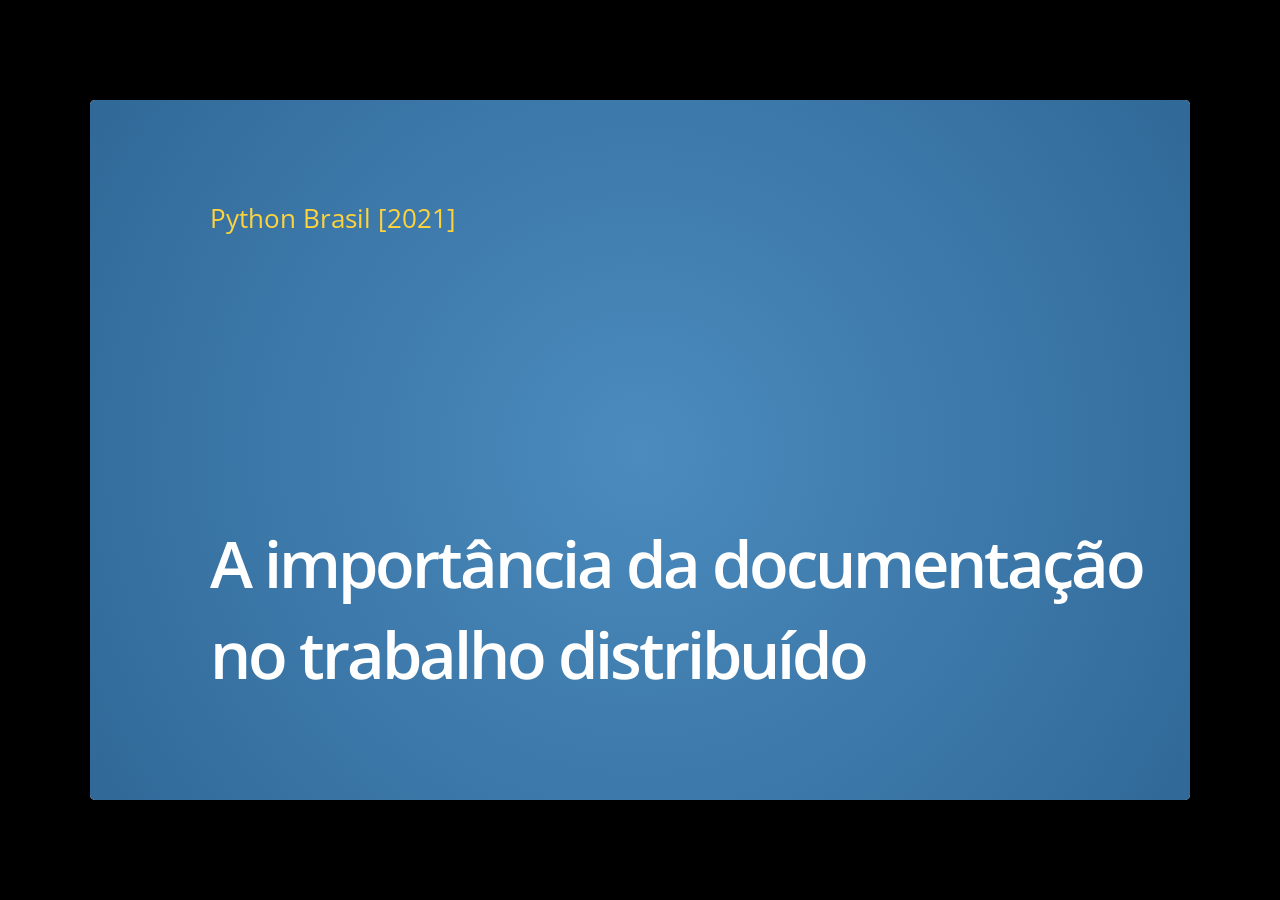
==== commit a108a0e0: "deploy: eda7bc7675d0148389b1c481613bb5d70b8131c1" ====
--- a/about-me/index.html
+++ b/about-me/index.html
@@ -471,7 +471,7 @@
       <h2>Colaboração síncrona ou assíncrona?</h2>
     </hgroup>
     <article class="">
-      <a class="reference internal image-reference" href="_images/sugestao-rfc.png"><img alt="Sugestão de modificação em uma RFC." class="align-center" src="_images/sugestao-rfc.png" style="width: 600px;" /></a>
+      <a class="reference internal image-reference" href="_images/sugestao-rfc.png"><img alt="Sugestão de modificação em uma RFC." class="align-center" src="_images/sugestao-rfc.png" style="width: 1000px;" /></a>
 <p class="citation-reference">Fonte: <a class="reference external" href="https://datatracker.ietf.org/doc/rfc3667/ballot/">https://datatracker.ietf.org/doc/rfc3667/ballot/</a></p>
 
 
